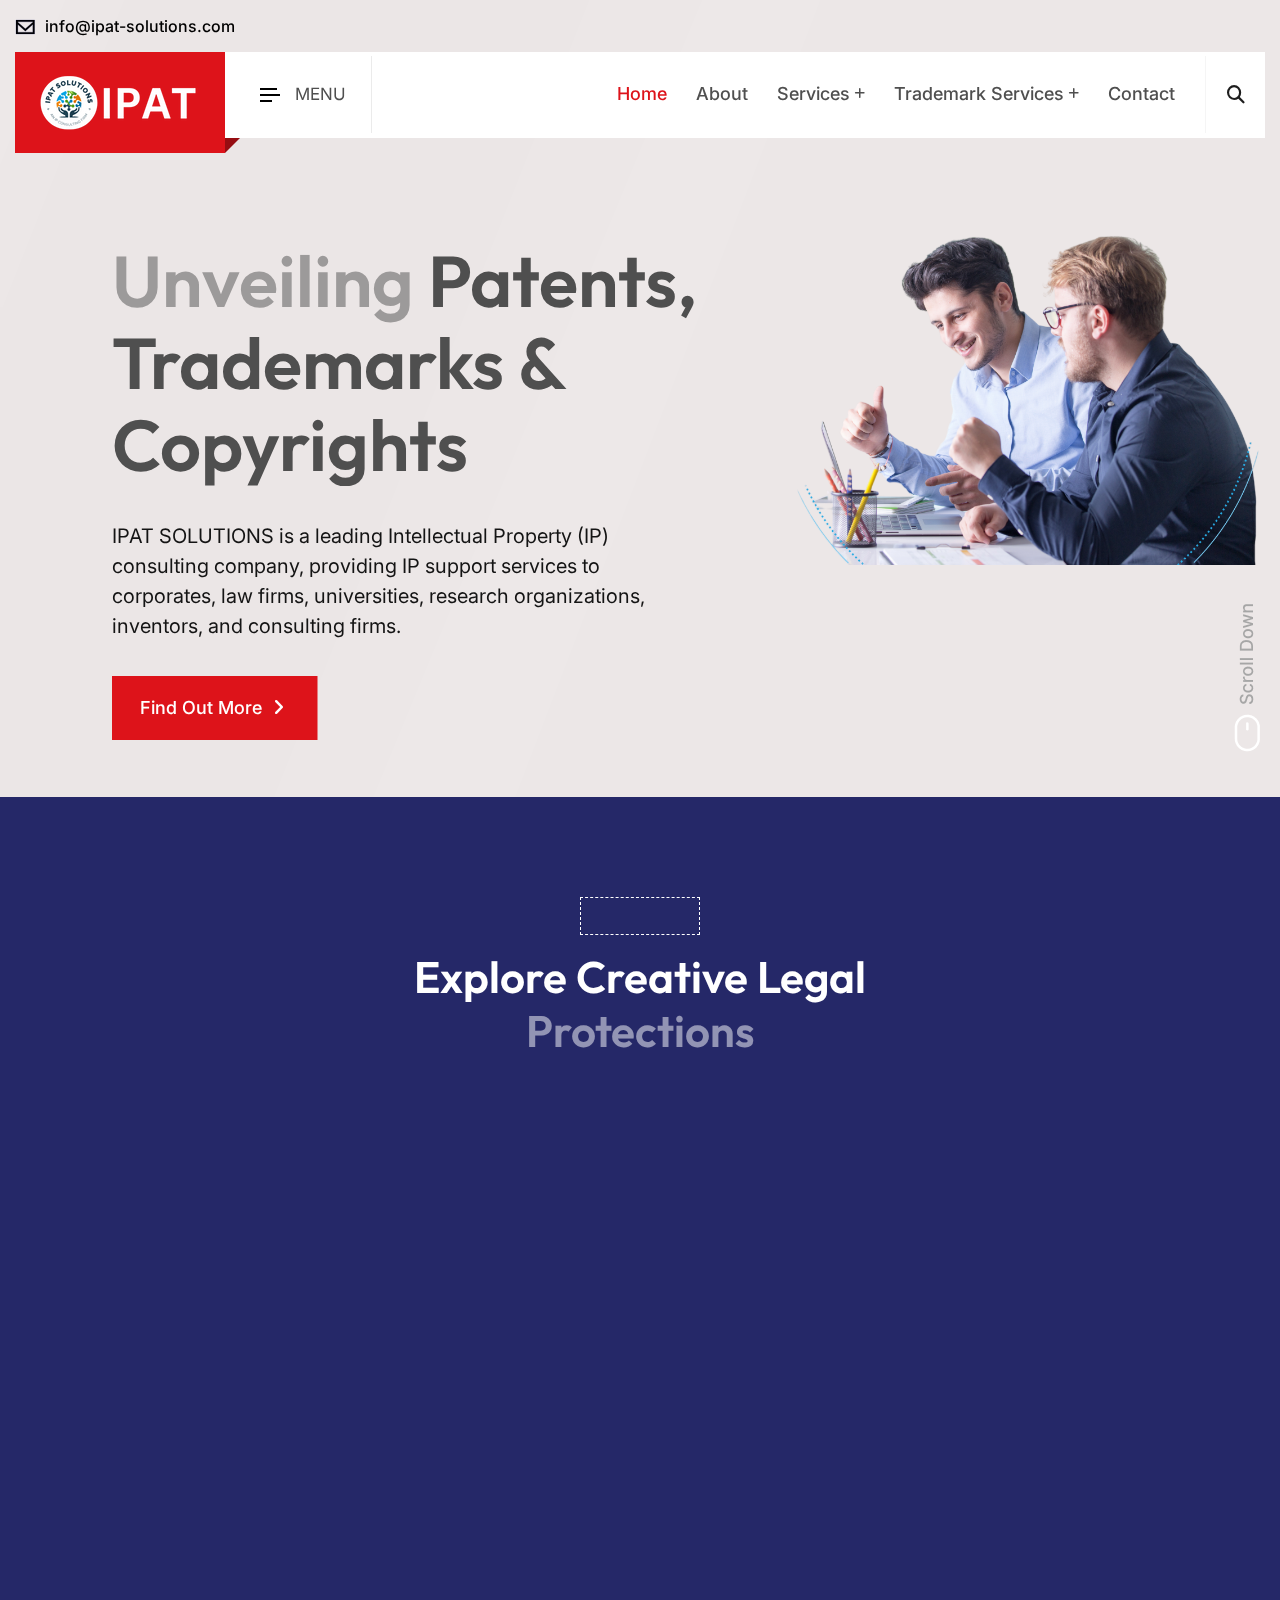
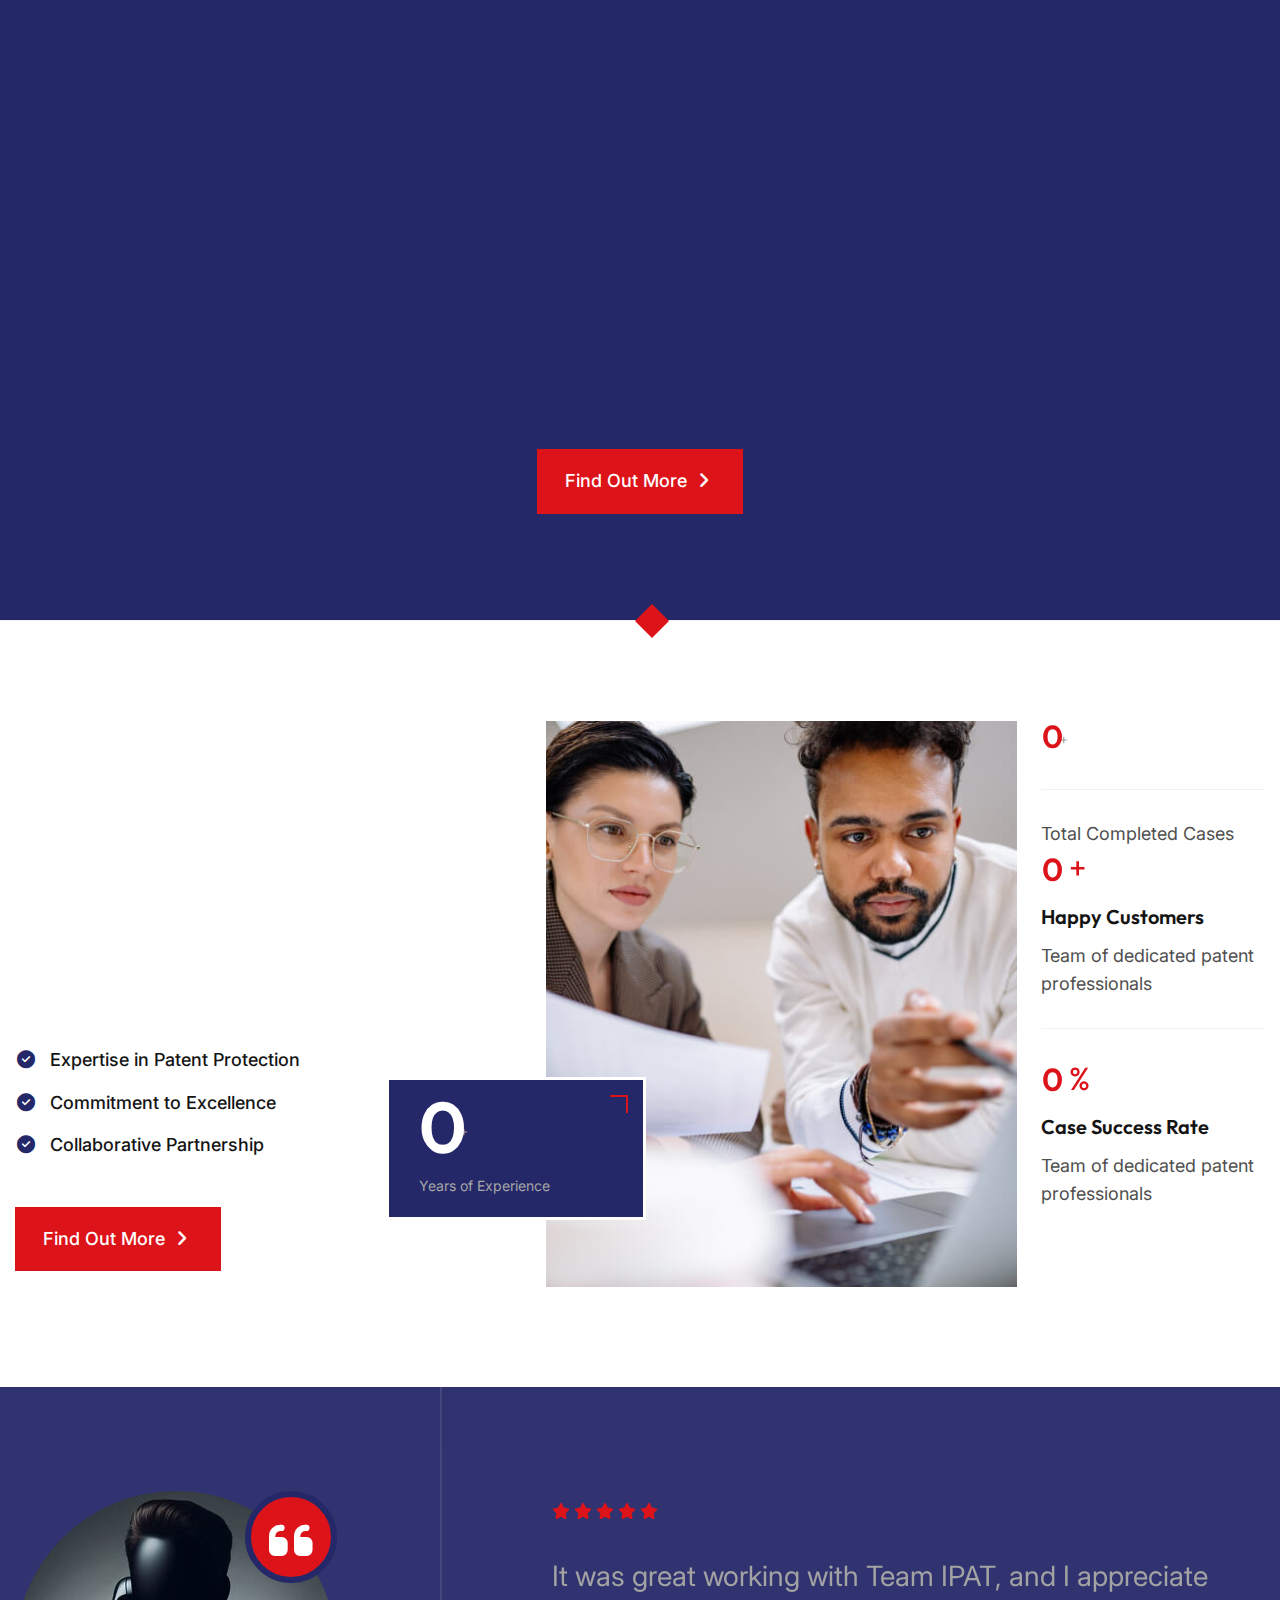
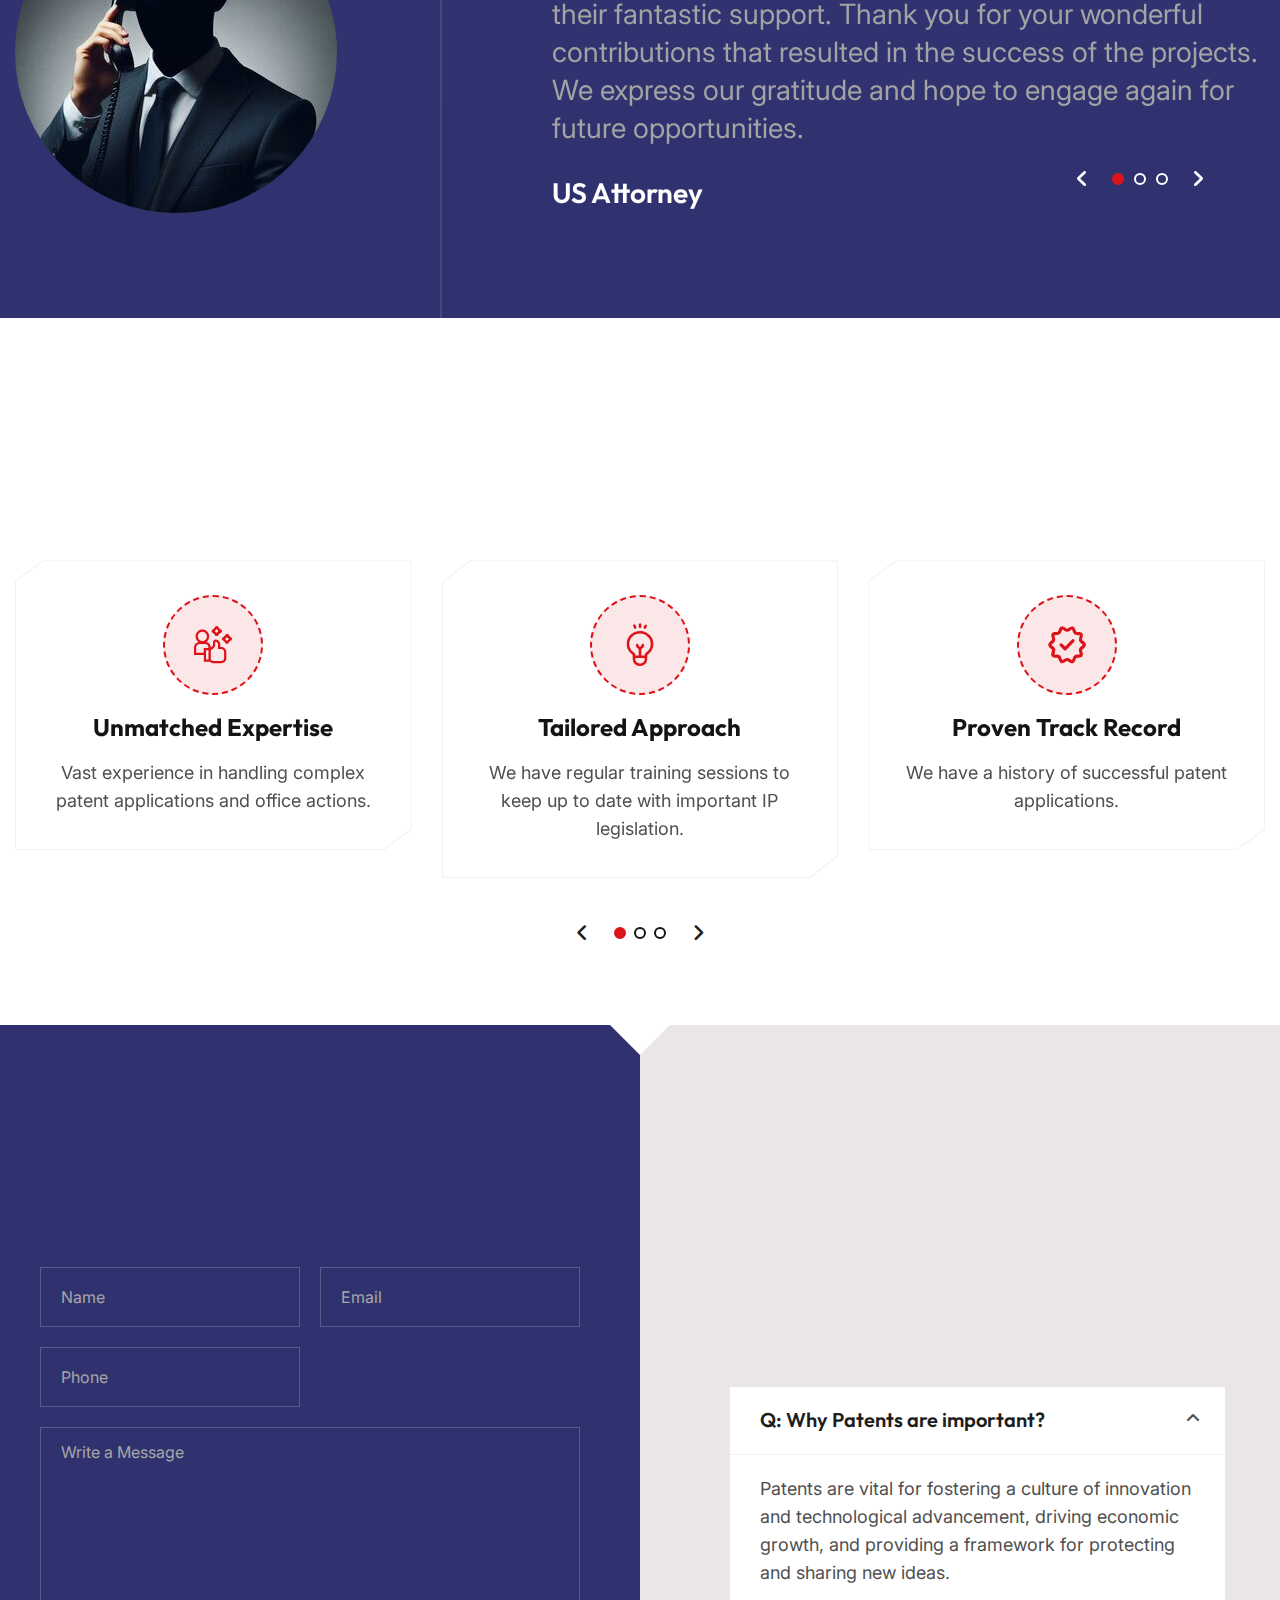
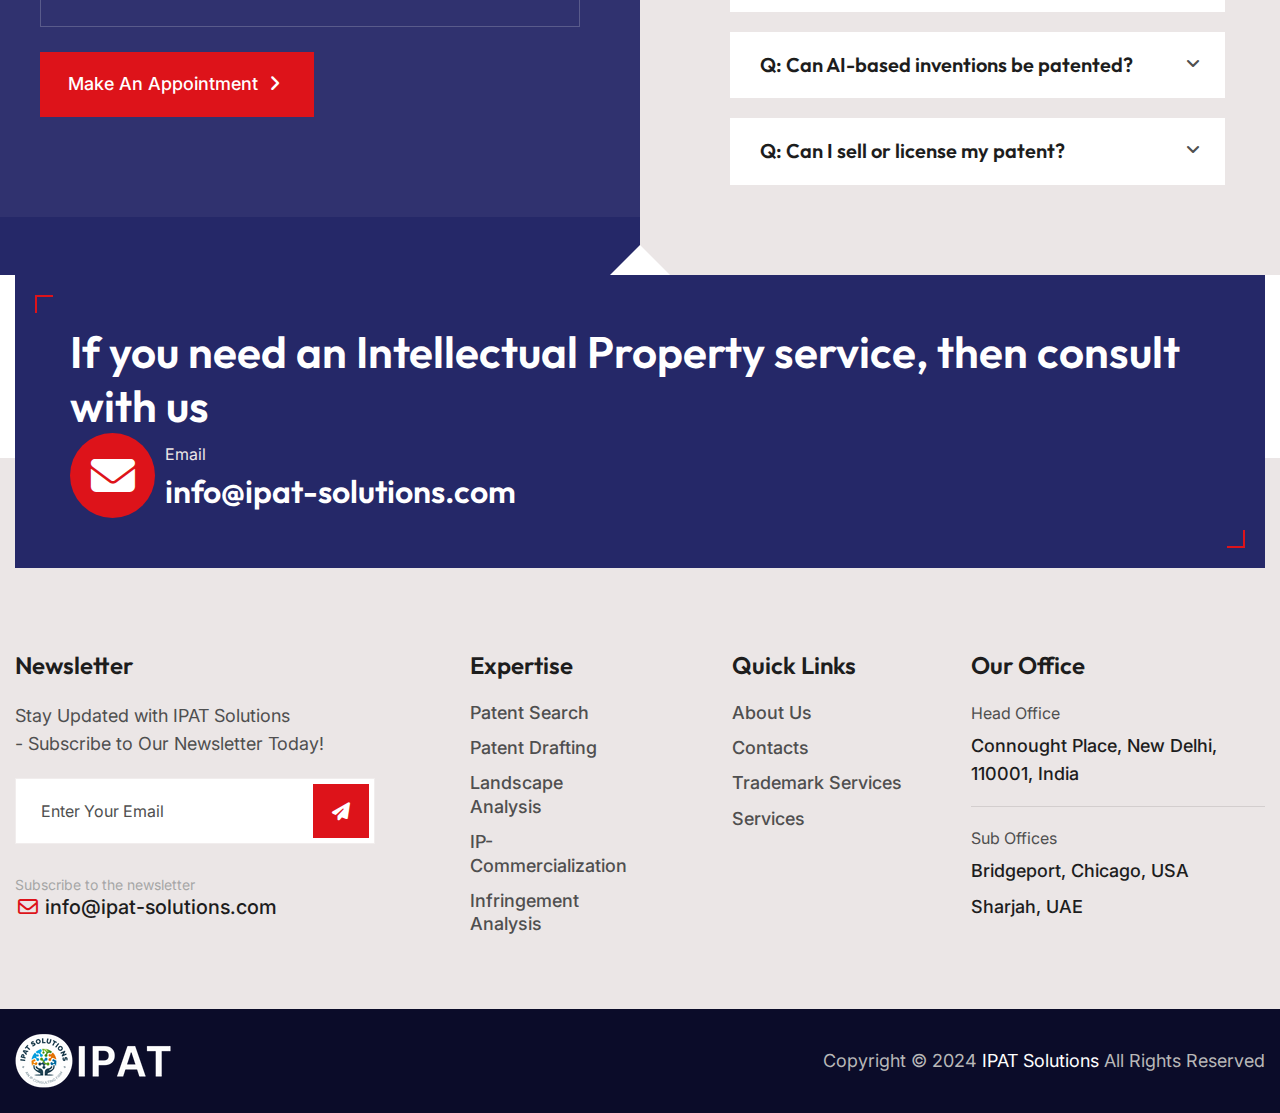
==== index.html @ 6c084aa0 "commit" ====
<!DOCTYPE html>
<html>

<head>
    <meta charset="utf-8">
    <title>IPAT SOLUTIONS</title>
    <!-- Stylesheets -->
    <link href="assets/css/bootstrap.css" rel="stylesheet">
    <link href="assets/css/style.css" rel="stylesheet">
    <link href="assets/css/meanmenu.min.css" rel="stylesheet">
    <link href="assets/css/responsive.css" rel="stylesheet">

    <link href="https://fonts.googleapis.com/css2?family=Inter:wght@300;400;500;600;700;800;900&display=swap" rel="stylesheet">
    <link href="https://fonts.googleapis.com/css2?family=Outfit:wght@300;400;500;600;700;800;900&display=swap" rel="stylesheet">

    <link rel="shortcut icon" href="assets/images/favicon.png" type="image/x-icon">
    <link rel="icon" href="assets/images/favicon.png" type="image/x-icon">

    <!-- Responsive -->
    <meta http-equiv="X-UA-Compatible" content="IE=edge">
    <meta name="viewport" content="width=device-width, initial-scale=1.0, maximum-scale=1.0, user-scalable=0">

    <!--[if lt IE 9]><script src="https://cdnjs.cloudflare.com/ajax/libs/html5shiv/3.7.3/html5shiv.js"></script><![endif]-->
    <!--[if lt IE 9]><script src="js/respond.js"></script><![endif]-->
    <style>
       
        .custom-list {
            list-style-type: none;
            counter-reset: custom-counter;
        }

        .custom-list li {
            position: relative;
            padding-left: 25px;
            margin-bottom: 10px;
        }

        .custom-list li:before {
            content: "\2022"; /* Unicode for bullet point */
            position: absolute;
            left: 0;
            top: 0;
            color: white; /* You can change the color to suit your design */
            font-size: 25px; /* Adjust size as needed */
            line-height: 1;
        }
    
       
       @media (min-width: 992px) {
                .header {
                    width: 100%; max-width: 100%; padding: 0; margin: 50px !important;
                }
            }
    </style>

</head>

<body>

    <div class="page-wrapper">

        <!-- Preloader -->
        <div class="preloader"></div>
        <!-- End Preloader -->

        <!-- Main Header -->
        <header class="main-header">

            <!-- Header Top -->
            <div class="header-top">
                <div class="auto-container">
                    <div class="inner-container">
                        <div class="d-flex justify-content-between align-items-center flex-wrap">
                            <div class="left-box d-flex align-items-center flex-wrap">
                                <!-- Info List -->
                                <ul class="header-top_list">
                                    <li><span class="icon"><img src="assets/images/icons/envelope.svg" alt="" /><a href="mailto:info@ipat-solutions.com" style="color: black;"></span>info@ipat-solutions.com</a></li>
                                     </ul>
                            </div>
                            
                        </div>
                    </div>
                </div>
            </div>

            <!-- Header Upper -->
            <div class="header-upper">
                <div class="auto-container">
                    <div class="inner-container">
                        <div class="d-flex justify-content-between align-items-center flex-wrap">

                            <div class="logo-box d-flex align-items-center flex-wrap">
                                <div class="logo"><a href="index.html"><img src="assets/images/IPAT.png" alt="" title=""></a></div>
                                <!-- Nav Toggle -->
                                <div id="open_offcanvas" class="d-flex align-items-center">
                                    <!-- <div class="bars-outer"><img src="assets/images/icons/menu.png" alt="" /></div> -->
                                    <span class="hamburger">
									<span class="top-bun"></span>
                                    <span class="meat"></span>
                                    <span class="bottom-bun"></span>
                                    </span>
                                    <i>Menu</i>
                                </div>
                            </div>

                            <div class="nav-outer d-flex flex-wrap">
                                <!-- Main Menu -->
                                <nav class="main-menu navbar-expand-md">
                                    <div class="navbar-header">
                                        <!-- Toggle Button -->
                                        <button class="navbar-toggler" type="button" data-toggle="collapse" data-target="#navbarSupportedContent" aria-controls="navbarSupportedContent" aria-expanded="false" aria-label="Toggle navigation">
										<span class="icon-bar"></span>
										<span class="icon-bar"></span>
										<span class="icon-bar"></span>
									</button>
                                    </div>

                                    <div class="navbar-collapse collapse clearfix" id="navbarSupportedContent">
                                        <ul class="navigation clearfix">
                                            <li><a href="index.html">Home</a>
                                                
                                            </li>
                                            <li><a href="about.html">About</a>
                                                
                                            </li>
                                            
                                            <li class="dropdown"><a href="service-detail.html">services</a>
                                                <ul>
                                                    <li><a href="service-detail.html#patent_search">Patent Search</a></li>
                                                    <li><a href="service-detail.html#patent_drafting">Patent Drafting</a></li>
                                                    <li><a href="service-detail.html#landscape_analysis">Landscape Analysis</a></li>
                                                    <li><a href="service-detail.html#ip_commercialization">IP Commercialization</a></li>
                                                    <li><a href="service-detail.html#infringement_analysis">Infringement Analysis</a></li>
                                                </ul>
                                            </li>

                                            <li class="dropdown"><a href="#">Trademark Services</a>
                                                <ul>
                                                    <li><a href="#">Trademark Filing & Prosecution</a></li>
                                                    <li><a href="#">Trademark Search</a></li>
                                                    <li><a href="#">Trademark Infringement, Enforcement & Litigation</a></li>
                                                    <li><a href="#">Trademark Watch</a></li>
                                                </ul>
                                            </li>

                                            
                                            <li><a href="contact.html">Contact</a></li>
                                        </ul>
                                    </div>
                                </nav>

                                <!-- Main Menu End-->
                                <div class="outer-box d-flex align-items-center flex-wrap">
                                    <!-- Search Btn -->
                                    <div class="search-box-btn search-box-outer"><span class="icon fa fa-search"></span></div>
                                    <!-- Mobile Navigation Toggler -->
                                    <div class="mobile-nav-toggler"><span class="icon flaticon-menu"></span></div>
                                </div>

                            </div>

                        </div>
                    </div>
                </div>
            </div>
            <!--End Header Upper-->

            <!-- Mobile Menu  -->
            <div class="mobile-menu">
                <div class="menu-backdrop"></div>
                <div class="close-btn"><span class="icon flaticon-close-1"></span></div>

                <nav class="menu-box">
                    <div class="nav-logo"><a href="index.html"><img src="assets/images/logo-2.png" alt="" title=""></a></div>
                    <div class="menu-outer">
                        <!--Here Menu Will Come Automatically Via Javascript / Same Menu as in Header-->
                    </div>
                </nav>
            </div>
            <!-- End Mobile Menu -->

        </header>
        <!-- End Main Header -->

        <!-- Offcanvas Area Start -->
        <section class="offcanvas__area">
            <div class="close_offcanvas close-side-widget flaticon-cancel-1" id="close_offcanvas"></div>
            <div class="offcanvas__inner">
                <div class="offcanvas__left ">

                    <div class="side__navbar-wrapper mean-container">
                        <nav class="side__navbar">
                            <ul>
                                <li><a href="index.html">Home</a>
                                    
                                </li>
                                
                                        <li>
                                            <a class="" href="about.html">About</a>
                                        </li>
                                        <li><a href="service-detail.html">services</a>
                                            <ul>
                                                <li><a href="service-detail.html#patent_search">Patent Search</a></li>
                                                <li><a href="service-detail.html#patent_drafting">Patent Drafting</a></li>
                                                <li><a href="service-detail.html#landscape_analysis">Landscape Analysis</a></li>
                                                <li><a href="service-detail.html#ip_commercialization">IP Commercialization</a></li>
                                                <li><a href="service-detail.html#infringement_analysis">Infringement Analysis</a></li>
                                            </ul>
                                        </li>
                                        <li><a href="#">Trademark Services</a>
                                            <ul>
                                                <li><a href="#">Trademark Filing & Prosecution</a></li>
                                                <li><a href="#">Trademark Search</a></li>
                                                <li><a href="#">Trademark Infringement, Enforcement & Litigation</a></li>
                                                <li><a href="#">Trademark Watch</a></li>
                                            </ul>
                                        </li>
                                        <li><a href="contact.html"> Contact</a></li>
                                    </ul>
                                    
                                </li>
                                
                                
                            </ul>
                        </nav>
                    </div>
                </div>
                <div class="offcanvas__right">
                    <div class="offcanvas__logo">
                        <a href="index.html"><img src="assets/images/logo-2.png" alt=""></a>
                    </div>
                    <div class="offcanvas__contact">
                        <ul class="info-list">
                            <li>
                                <span class="icon fa fa-location-arrow"></span>
                                <span class="title">Location</span>
                                <a>Connought Place, <br> New Delhi, India</a>
                            </li>
                            
                            <li>
                                <span class="icon fa fa-envelope"></span>
                                <span class="title">Email Us</span>
                                <a href="mailto:contact@ipatsolutions.com">info@ipat-solutions.com</a>
                                
                            </li>
                        </ul>
                    </div>
                </div>
            </div>
        </section>
        <!-- Offcanvas Area End -->

        <!-- Slider One -->
        <section class="slider-one">
            <div class="slider-one_pattern" style="background-image:url(assets/images/main-slider/pattern-1.png)"></div>
            <div class="slider-one_pattern-two" style="background-image:url(assets/images/main-slider/pattern-2.png)"></div>
            <div class="main-slider swiper-container">
                <div class="swiper-wrapper">

                    <!-- Slide -->
                    <div class="swiper-slide">
                        <div class="auto-container header" >
                            <div class="row clearfix header">
                    
                                <!-- Content Column -->
                                <div class="slider-one_content col-lg-6 col-md-12 col-sm-12" >
                                    <!-- Your slider content here -->
                                    <div class="slider-one_content-inner" style="padding-top: 50px; ">
                                        <h1 class="slider-one_heading"><span>Unveiling</span> Patents, Trademarks & Copyrights</h1>
                                        <div class="slider-one_text">IPAT SOLUTIONS is a leading Intellectual Property (IP) consulting company, providing IP support services to corporates, law firms, universities, research organizations, inventors, and consulting firms.
                                        </div>
                                        <div class="slider-one_button">
                                            <a href="about.html" class="theme-btn btn-style-one">
											<span class="btn-wrap">
												<span class="text-one">Find Out More <i class="fa-solid fa-angle-right fa-fw"></i></span>
												<span class="text-two">Find Out More <i class="fa-solid fa-angle-right fa-fw"></i></span>
											</span>
										</a>
                                        </div>
                                    </div>
                                </div>

                                <!-- Image Column -->
                                <div class="slider-one_image-column col-lg-4 col-md-12 col-sm-12">
                                    <!-- <a href="#" class="lightbox-video slider-one_play"><span class="fa fa-play"><i class="ripple"></i></span></a> -->
                                    <div class="slider-one_image-inner">
                                        <div class="slider-one_image">
                                            <img src="assets/images/header4.webp" alt="" />
                                        </div>
                                    </div>
                                </div>

                            </div>
                        </div>
                    </div>
                    

                    <!-- Slide -->
                    <div class="swiper-slide">
                        <div class="auto-container">
                            <div class="row clearfix">

                                <!-- Content Column -->
                                <div class="slider-one_content col-lg-6 col-md-12 col-sm-12">
                                    <div class="slider-one_content-inner">
                                        <h1 class="slider-one_heading"><span>Unveiling</span> Patents, Trademarks & Copyrights</h1>
                                        <div class="slider-one_text">We draw on deep industry and domain expertise to meet IP needs of clients across multiple industries.</div>
                                        <div class="slider-one_button">
                                            <a href="about.html" class="theme-btn btn-style-one">
											<span class="btn-wrap">
												<span class="text-one">Find Out More <i class="fa-solid fa-angle-right fa-fw"></i></span>
												<span class="text-two">Find Out More <i class="fa-solid fa-angle-right fa-fw"></i></span>
											</span>
										</a>
                                        </div>
                                    </div>
                                </div>

                                <!-- Image Column -->
                                <div class="slider-one_image-column col-lg-6 col-md-12 col-sm-12">
                                    <!-- <a href="#" class="lightbox-video slider-one_play"><span class="fa fa-play"><i class="ripple"></i></span></a> -->
                                    <div class="slider-one_image-inner">
                                        <div class="slider-one_image">
                                            <img src="assets/images/intellectual-property.webp" alt="" />
                                        </div>
                                    </div>
                                </div>

                            </div>
                        </div>
                    </div>

                    <!-- Slide -->
                    <div class="swiper-slide">
                        <div class="auto-container">
                            <div class="row clearfix">

                                <!-- Content Column -->
                                <div class="slider-one_content col-lg-6 col-md-12 col-sm-12">
                                    <div class="slider-one_content-inner">
                                        <h1 class="slider-one_heading"><span>Unveiling</span> Patents, Trademarks & Copyrights</h1>
                                        <div class="slider-one_text">Our vision is to provide the full spectrum of high-quality patent solutions, across all technology domains to the client.</div>
                                        <div class="slider-one_button">
                                            <a href="about.html" class="theme-btn btn-style-one">
											<span class="btn-wrap">
												<span class="text-one">Find Out More <i class="fa-solid fa-angle-right fa-fw"></i></span>
												<span class="text-two">Find Out More <i class="fa-solid fa-angle-right fa-fw"></i></span>
											</span>
										</a>
                                        </div>
                                    </div>
                                </div>

                                <!-- Image Column -->
                                <div class="slider-one_image-column col-lg-6 col-md-12 col-sm-12">
                                    <!-- <a href="#" class="lightbox-video slider-one_play"><span class="fa fa-play"><i class="ripple"></i></span></a> -->
                                    <div class="slider-one_image-inner">
                                        <div class="slider-one_image">
                                            <img src="assets/images/header5.webp" alt="" />
                                        </div>
                                    </div>
                                </div>

                            </div>
                        </div>
                    </div>

                </div>
                <!-- Slider One Arrows -->
                <div class="slider-one-arrow">
                    <!-- If we need navigation buttons -->
                    <div class="main-slider-prev fas fa-arrow-left fa-fw"></div>
                    <div class="main-slider-next fas fa-arrow-right fa-fw"></div>
                </div>
                
                <!-- Scroll Down -->
                <div class="slider-one_scroll-down scroll-to-target" data-target=".services-one">
                    <img src="assets/images/main-slider/scroll-down.png" alt="" />
                </div>
            </div>
        </section>
        <!-- End Main Slider Section -->

    <!-- Services Two -->
    <section class="services-two">
        <div class="auto-container">
            <div class="sec-title light centered">
                <div class="sec-title_title title-anim">Services</div>
                <h2 class="sec-title_heading">Explore Creative Legal <br> <span>Protections</span></h2>
            </div>
            <div class="row clearfix">

                <!-- Service Block Two -->
                <div class="service-block_two col-lg-4 col-md-6 col-sm-12">
                    <div class="service-block_two-inner wow fadeInLeft" data-wow-delay="0ms" data-wow-duration="1500ms">
                        <div class="service-block_two-image" style="background-image:url(assets/images/background/service-1.webp)"></div>
                        <div class="upper-box">
                            <div class="d-flex justify-content-between flex-wrap">
                                <div class="service-block_two-number">01</div>
                                <div class="service-block_two-icon icon-Frame"></div>
                            </div>
                            <h4 class="service-block_two-heading"><a href="service-detail.html#patent_search">Patent Search</a></h4>
                            <div class="service-block_two-text">
                                <ol class="custom-list">
                                    <li>We collect patent data using various subscription and free-to-access databases.</li>
                                    <li>We use keyword searching, classification searching, name searching, and citation analysis to gather relevant patents and applications.</li>
                                </ol>
                            </div>
                        </div>
                        <div class="lower-box">
                            <div class="d-flex justify-content-between align-items-center flex-wrap">
                                <a class="service-block_two-arrow icon-Frame" href="service-detail.html#patent_search"></a>
                                <a class="service-block_two-more" href="service-detail.html#patent_search">Know More</a>
                            </div>
                        </div>
                    </div>
                </div>

                <!-- Service Block Two -->
                <div class="service-block_two col-lg-4 col-md-6 col-sm-12">
                    <div class="service-block_two-inner wow fadeInUp" data-wow-delay="0ms" data-wow-duration="1500ms">
                        <div class="service-block_two-image" style="background-image:url(assets/images/background/service-2.webp)"></div>
                        <div class="upper-box">
                            <div class="d-flex justify-content-between flex-wrap">
                                <div class="service-block_two-number">02</div>
                                <div class="service-block_two-icon icon-controlxpert_svgrepocom-3"></div>
                            </div>
                            <h4 class="service-block_two-heading"><a href="service-detail.html#landscape_analysis">Landscape Analytics</a></h4>
                            <div class="service-block_two-text"><li> <ol class="custom-list"><li> Scientific analysis of a technology domain to derive actionable insights.</li>
                             <li> Involves examining patent data to identify trends, opportunities, potential risks, and the competitive landscape.</li>
                            </div>
                        </div>
                        <div class="lower-box">
                            <div class="d-flex justify-content-between align-items-center flex-wrap">
                                <a class="service-block_two-arrow icon-controlxpert_svgrepocom-3" href="service-detail.html#landscape_analysis"></a>
                                <a class="service-block_two-more" href="service-detail.html#landscape_analysis">Know More</a>
                            </div>
                        </div>
                    </div>
                </div>

                <!-- Service Block Two -->
                <div class="service-block_two col-lg-4 col-md-6 col-sm-12">
                    <div class="service-block_two-inner wow fadeInRight" data-wow-delay="0ms" data-wow-duration="1500ms">
                        <div class="service-block_two-image" style="background-image:url(assets/images/background/service-3.webp)"></div>
                        <div class="upper-box">
                            <div class="d-flex justify-content-between flex-wrap">
                                <div class="service-block_two-number">03</div>
                                <div class="service-block_two-icon icon-controlxpert_svgrepocom-4"></div>
                            </div>
                            <h4 class="service-block_two-heading"><a href="service-detail.html#patent_drafting">Patent Drafting & Illustrations:</a></h4>
                            <div class="service-block_two-text"><ol class="custom-list"> <li>We draft patent applications based on the IP rules of jurisdictions such as the USPTO and EPO.</li>
                               <li>Patent drafters create robust applications that stand up to scrutiny and protect the inventor's rights.</li></ol></div>
                        </div>
                        <div class="lower-box">
                            <div class="d-flex justify-content-between align-items-center flex-wrap">
                                <a class="service-block_two-arrow icon-controlxpert_svgrepocom-4" href="#"></a>
                                <a class="service-block_two-more" href="service-detail.html#patent_drafting">Find Out More</a>
                            </div>
                        </div>
                    </div>
                </div>

                <!-- Service Block Two -->
                <div class="service-block_two col-lg-4 col-md-6 col-sm-12">
                    <div class="service-block_two-inner wow fadeInLeft" data-wow-delay="0ms" data-wow-duration="1500ms">
                        <div class="service-block_two-image" style="background-image:url(assets/images/background/service-4.webp)"></div>
                        <div class="upper-box">
                            <div class="d-flex justify-content-between flex-wrap">
                                <div class="service-block_two-number">04</div>
                                <div class="service-block_two-icon icon-Frameee"></div>
                            </div>
                            <h4 class="service-block_two-heading"><a href="service-detail.html#ip_commercialization">IP-Commercialization</a></h4>
                            <div class="service-block_two-text">We provide all possible insights to the client based on the patent portfolios.</div>
                        </div>
                        <div class="lower-box">
                            <div class="d-flex justify-content-between align-items-center flex-wrap">
                                <a class="service-block_two-arrow icon-Frameee" href="service-detail.html#ip_commercialization"></a>
                                <a class="service-block_two-more" href="service-detail.html#ip_commercialization">Know More</a>
                            </div>
                        </div>
                    </div>
                </div>

                <!-- Service Block Two -->
                <div class="service-block_two col-lg-4 col-md-6 col-sm-12">
                    <div class="service-block_two-inner wow fadeInUp" data-wow-delay="0ms" data-wow-duration="1500ms">
                        <div class="service-block_two-image" style="background-image:url(assets/images/background/service-5.webp)"></div>
                        <div class="upper-box">
                            <div class="d-flex justify-content-between flex-wrap">
                                <div class="service-block_two-number">05</div>
                                <div class="service-block_two-icon icon-controlxpert_svgrepocom-6"></div>
                            </div>
                            <h4 class="service-block_two-heading"><a href="service-detail.html#infringement_analysis">Infringement Analysis:</a></h4>
                            <div class="service-block_two-text"> Detailed analysis of existing products to identify probable infringement and scope of overlap with the patent.
                            </div>
                        </div>
                        <div class="lower-box">
                            <div class="d-flex justify-content-between align-items-center flex-wrap">
                                <a class="service-block_two-arrow icon-controlxpert_svgrepocom-6" href="service-detail.html#infringement_analysis"></a>
                                <a class="service-block_two-more" href="service-detail.html#infringement_analysis">Know More</a>
                            </div>
                        </div>
                    </div>
                </div>

                <!-- Service Block Two -->
                <div class="service-block_two col-lg-4 col-md-6 col-sm-12">
                    <div class="service-block_two-inner wow fadeInRight" data-wow-delay="0ms" data-wow-duration="1500ms">
                        <div class="service-block_two-image" style="background-image:url(assets/images/background/service-6.webp)"></div>
                        <div class="upper-box">
                            <div class="d-flex justify-content-between flex-wrap">
                                <div class="service-block_two-number">06</div>
                                <div class="service-block_two-icon icon-controlxpert_svgrepocom-7"></div>
                            </div>
                            <h4 class="service-block_two-heading"><a href="#">Market Research</a></h4>
                            <div class="service-block_two-text"> We help our clients in identifying major competitors in the market and seize upon new market opportunities.
                            </div>
                        </div>
                        <div class="lower-box">
                            <div class="d-flex justify-content-between align-items-center flex-wrap">
                                <a class="service-block_two-arrow icon-controlxpert_svgrepocom-7" href="#"></a>
                                <a class="service-block_two-more" href="service-detail.html">Know More</a>
                            </div>
                        </div>
                    </div>
                </div>

            </div>

            <div class="service-one_button text-center">
                <a href="service-detail.html" class="theme-btn btn-style-one">
                <span class="btn-wrap">
                    <span class="text-one">Find Out More <i class="fa-solid fa-angle-right fa-fw"></i></span>
                    <span class="text-two">Find Out More <i class="fa-solid fa-angle-right fa-fw"></i></span>
                </span>
            </a>
            </div>

        </div>
    </section>
    <!-- End Services Two -->
        

        <!-- About One -->
        <section class="about-one">
            <div class="auto-container">
                <div class="row clearfix">

                    <!-- Title Column -->
                    <div class="about-one_title-column col-lg-5 col-md-12 col-sm-12">
                        <div class="about-one_title-outer">
                            <div class="sec-title title-anim">
                                <div class="sec-title_title">about us</div>
                                <h2 class="sec-title_heading">Our Story in Intellectual Property</h2>
                                <div class="sec-title_text">We are a team of the dedicated patent professionals, united by our commitment to our excellence patent services. With years of collective experience acros diverse industries team of this dedicated patent professionals,
                                    united by our </div>
                            </div>
                            <ul class="about-one_list">
                                <li><i class="fa-solid fa-circle-check fa-fw"></i>Expertise in Patent Protection</li>
                                <li><i class="fa-solid fa-circle-check fa-fw"></i>Commitment to Excellence</li>
                                <li><i class="fa-solid fa-circle-check fa-fw"></i>Collaborative Partnership</li>
                            </ul>
                            <div class="about-one_button">
                                <a href="about.html" class="theme-btn btn-style-one">
								<span class="btn-wrap">
									<span class="text-one">Find Out More <i class="fa-solid fa-angle-right fa-fw"></i></span>
									<span class="text-two">Find Out More <i class="fa-solid fa-angle-right fa-fw"></i></span>
								</span>
							</a>
                            </div>
                        </div>
                    </div>

                    <!-- Content Column -->
                    <div class="about-one_content-column col-lg-7 col-md-12 col-sm-12">
                        <div class="about-one_content-outer">
                            <div class="about-one_experiance" data-parallax='{"y" : 40}'>
                                <div class="counter-block_two-number"><span class="odometer" data-count="10">0</span>+</div>
                                <div class="counter-block_two-text">Years of Experience</div>
                            </div>
                            <div class="row clearfix">
                                <!-- Column -->
                                <div class="column col-lg-8 col-md-8 col-sm-8">
                                    <div class="about-one_image skewElem">
                                        <img src="assets/images/resource/about-1.jpg" alt="" />
                                    </div>
                                </div>
                                <!-- Column -->
                                <div class="column col-lg-4 col-md-4 col-sm-4">
                                    <!-- About One Counter Count -->
                                    <div class="about-one_counter-count">
                                        <span class="odometer" data-count="980">0</span>+</div>
                                    <div class="about-one_counter-text">Total Completed Cases</div>
                                    <!-- About One Counter Count -->
                                    <div class="about-one_counter-count">
                                        <span class="odometer" data-count="820"></span><i>+</i>
                                        <h5 class="about-one_counter-heading">Happy Customers</h5>
                                        <div class="about-one_counter-text">Team of dedicated patent professionals</div>
                                    </div>
                                    <!-- About One Counter Count -->
                                    <div class="about-one_counter-count">
                                        <span class="odometer" data-count="99"></span><i>%</i>
                                        <h5 class="about-one_counter-heading">Case Success Rate</h5>
                                        <div class="about-one_counter-text">Team of dedicated patent professionals</div>
                                    </div>
                                </div>
                            </div>
                        </div>
                    </div>

                </div>
            </div>
        </section>
        <!-- End About One -->

        

        <!-- Testimonial One -->
        <section class="testimonial-one">
            <div class="auto-container">
                <div class="testimonial-one_carousel swiper-container">
                    <div class="swiper-wrapper">

                        <!-- Slide -->
                        <div class="swiper-slide">
                            <!-- Testimonial Block One -->
                            <div class="testimonial-block_one">
                                <div class="testimonial-block_one-inner">
                                    <div class="row clearfix">

                                        <!-- Image Column -->
                                        <div class="testimonial-block_one-image-column col-lg-4 col-md-4 col-sm-12">
                                            <div class="testimonial-block_one-image-outer">
                                                <div class="testimonial-block_one-image">
                                                    <div class="testimonial-block_one-quote fa-solid fa-quote-left fa-fw"></div>
                                                    <img src="assets/images/resource/testimonial-1.jpg" alt="" />
                                                </div>
                                            </div>
                                        </div>

                                        <!-- Content Column -->
                                        <div class="testimonial-block_one-content-column col-lg-8 col-md-8 col-sm-12">
                                            <div class="testimonial-block_one-content-outer">
                                                <div class="testimonial-block_one-rating">
                                                    <span class="fa fa-star"></span>
                                                    <span class="fa fa-star"></span>
                                                    <span class="fa fa-star"></span>
                                                    <span class="fa fa-star"></span>
                                                    <span class="fa fa-star"></span>
                                                </div>
                                                <div class="testimonial-block_one-text">It was great working with Team IPAT, and I appreciate their fantastic support. Thank you for your wonderful contributions that resulted in the success of the projects. We express our gratitude and hope to engage again for future opportunities.</div>
                                                <div class="testimonial-block_one-author">
                                                    US Attorney 
                                                </div>
                                            </div>
                                        </div>

                                    </div>
                                </div>
                            </div>
                        </div>

                        <!-- Slide -->
                        <div class="swiper-slide">
                            <!-- Testimonial Block One -->
                            <div class="testimonial-block_one">
                                <div class="testimonial-block_one-inner">
                                    <div class="row clearfix">

                                        <!-- Image Column -->
                                        <div class="testimonial-block_one-image-column col-lg-4 col-md-4 col-sm-12">
                                            <div class="testimonial-block_one-image-outer">
                                                <div class="testimonial-block_one-image">
                                                    <div class="testimonial-block_one-quote fa-solid fa-quote-left fa-fw"></div>
                                                    <img src="assets/images/resource/testimonial-1.jpg" alt="" />
                                                </div>
                                            </div>
                                        </div>

                                        <!-- Content Column -->
                                        <div class="testimonial-block_one-content-column col-lg-8 col-md-8 col-sm-12">
                                            <div class="testimonial-block_one-content-outer">
                                                <div class="testimonial-block_one-rating">
                                                    <span class="fa fa-star"></span>
                                                    <span class="fa fa-star"></span>
                                                    <span class="fa fa-star"></span>
                                                    <span class="fa fa-star"></span>
                                                    <span class="fa fa-star"></span>
                                                </div>
                                                <div class="testimonial-block_one-text">Well done, you have done a very good job on the draft</div>
                                                <div class="testimonial-block_one-author">
                                                    Lead IP, European-based firm 
                                                </div>
                                            </div>
                                        </div>

                                    </div>
                                </div>
                            </div>
                        </div>

                        <!-- Slide -->
                        <div class="swiper-slide">
                            <!-- Testimonial Block One -->
                            <div class="testimonial-block_one">
                                <div class="testimonial-block_one-inner">
                                    <div class="row clearfix">

                                        <!-- Image Column -->
                                        <div class="testimonial-block_one-image-column col-lg-4 col-md-4 col-sm-12">
                                            <div class="testimonial-block_one-image-outer">
                                                <div class="testimonial-block_one-image">
                                                    <div class="testimonial-block_one-quote fa-solid fa-quote-left fa-fw"></div>
                                                    <img src="assets/images/resource/testimonial-1.jpg" alt="" />
                                                </div>
                                            </div>
                                        </div>

                                        <!-- Content Column -->
                                        <div class="testimonial-block_one-content-column col-lg-8 col-md-8 col-sm-12">
                                            <div class="testimonial-block_one-content-outer">
                                                <div class="testimonial-block_one-rating">
                                                    <span class="fa fa-star"></span>
                                                    <span class="fa fa-star"></span>
                                                    <span class="fa fa-star"></span>
                                                    <span class="fa fa-star"></span>
                                                    <span class="fa fa-star"></span>
                                                </div>
                                                <div class="testimonial-block_one-text">IPat Solutions delivered quality work in a timely manner, getting products to market as quickly as possible. The team was both organized and responsive but remained flexible in accommodating changes. Their unique approach to each project was a key strength.</div>
                                                <div class="testimonial-block_one-author">
                                                    Head, R&D 
                                                </div>
                                            </div>
                                        </div>

                                    </div>
                                </div>
                            </div>
                        </div>

                    </div>

                    <!-- Testimonial One Arrows -->
                    <div class="testimonial-one-arrow">
                        <div class="testimonial-one_carousel-pagination"></div>
                        <!-- If we need navigation buttons -->
                        <div class="testimonial-one_carousel-prev fa-solid fa-angle-left fa-fw"></div>
                        <div class="testimonial-one_carousel-next fa-solid fa-angle-right fa-fw"></div>
                    </div>

                </div>

            </div>
        </section>
        <!-- End Testimonial One -->

        <!-- Services One -->
        <section class="services-one">
            <div class="auto-container">
                <div class="sec-title title-anim centered">
                    <div class="sec-title_title">WHY CHOOSE US</div>
                    <h2 class="sec-title_heading">Reasons to Choose Us</h2>
                </div>
                <div class="services-one_carousel swiper-container">
                    <div class="swiper-wrapper">

                        <!-- Slide -->
                        <div class="swiper-slide">
                            <!-- Service Block One -->
                            <div class="service-block_one">
                                <div class="service-block_one-inner">
                                    <div class="service-block_one-hover"></div>
                                    <div class="service-block_one_pattern" style="background-image:url(assets/images/background/service-one_pattern.png)"></div>
                                    <div class="service-block_one-background"></div>
                                    <div class="service-block_one-icon icon-controlxpert_svgrepocom"></div>
                                    <h4 class="service-block_one-heading"><a href="#">Unmatched Expertise</a></h4>
                                    <div class="service-block_one-text">Vast experience in handling complex patent applications and office actions.</div>
                                </div>
                            </div>
                        </div>

                        <!-- Slide -->
                        <div class="swiper-slide">
                            <!-- Service Block One -->
                            <div class="service-block_one">
                                <div class="service-block_one-inner">
                                    <div class="service-block_one-hover"></div>
                                    <div class="service-block_one_pattern" style="background-image:url(assets/images/background/service-one_pattern.png)"></div>
                                    <div class="service-block_one-background"></div>
                                    <div class="service-block_one-icon icon-controlxpert_svgrepocom-1"></div>
                                    <h4 class="service-block_one-heading"><a href="#">Tailored Approach</a></h4>
                                    <div class="service-block_one-text">We have regular training sessions to keep up to date with important IP legislation.</div>
                                </div>
                            </div>
                        </div>

                        <!-- Slide -->
                        <div class="swiper-slide">
                            <!-- Service Block One -->
                            <div class="service-block_one">
                                <div class="service-block_one-inner">
                                    <div class="service-block_one-hover"></div>
                                    <div class="service-block_one_pattern" style="background-image:url(assets/images/background/service-one_pattern.png)"></div>
                                    <div class="service-block_one-background"></div>
                                    <div class="service-block_one-icon icon-controlxpert_svgrepocom-2"></div>
                                    <h4 class="service-block_one-heading"><a href="#">Proven Track Record</a></h4>
                                    <div class="service-block_one-text">We have a history of successful patent applications.</div>
                                </div>
                            </div>
                        </div>

                    </div>
                    <!-- Slider One Arrows -->
                    <div class="services-one-arrow">
                        <!-- If we need navigation buttons -->
                        <div class="services-one_carousel-prev fa-solid fa-angle-left fa-fw"></div>
                        <div class="services-one_carousel-next fa-solid fa-angle-right fa-fw"></div>
                    </div>
                    <div class="services-one_carousel-pagination"></div>
                </div>

            </div>
        </section>
        <!-- End Services One -->

        <!-- Fluid One -->
        <section class="fluid-one">
            <div class="fluid-one_curve"></div>
            <div class="fluid-one_curve-two"></div>
            <div class="auto-container">
                <div class="clearfix">
                    <!-- Left Column -->
                    <div class="left-column clearfix">
                        <div class="inner-column">
                            <div class="fluid-one_pattern"></div>
                            <!-- Sec Title -->
                            <div class="sec-title light title-anim">
                                <div class="sec-title_title">contact us</div>
                                <h2 class="sec-title_heading">Get a Free Quote</h2>
                            </div>

                            <div class="default-form">
                                <form method="post" action="index.html">
                                    <div class="row clearfix">
                                        <!--Form Group-->
                                        <div class="form-group col-lg-6 col-md-6 col-sm-6">
                                            <input type="text" name="name" value="" placeholder="Name" required>
                                        </div>
                                        <!--Form Group-->
                                        <div class="form-group col-lg-6 col-md-6 col-sm-6">
                                            <input type="email" name="email" value="" placeholder="Email" required>
                                        </div>
                                        <div class="form-group col-lg-6 col-md-6 col-sm-6">
                                            <input type="text" name="phone" value="" placeholder="Phone" required>
                                        </div>
                                        
                                        
                                        <div class="col-lg-12 col-md-12 col-sm-12 form-group">
                                            <textarea class="" name="message" placeholder="Write a Message"></textarea>
                                        </div>
                                        <div class="form-group col-lg-12 col-md-12 col-sm-12">
                                            <button type="button" class="theme-btn btn-style-one">
											<span class="btn-wrap">
												<span class="text-one">Make an appointment <i class="fa-solid fa-angle-right fa-fw"></i></span>
												<span class="text-two">Make an appointment <i class="fa-solid fa-angle-right fa-fw"></i></span>
											</span>
										</button>
                                        </div>

                                    </div>
                                </form>
                            </div>

                        </div>
                    </div>
                    <!-- Right Column -->
                    <div class="right-column clearfix">
                        <div class="inner-column">
                            <div class="sec-title title-anim">
                                <div class="sec-title_title">General questions</div>
                                <h2 class="sec-title_heading">Frequently Asked Question.</h2>
                                <div class="sec-title_text">Have questions about our services? Here are the answers to some of the most common inquiries we receive.</div>
                            </div>

                            <!-- Accordion Box -->
                            <ul class="accordion-box">

                                <!-- Block -->
                                <li class="accordion block active-block">
                                    <div class="acc-btn active">
                                        <div class="icon-outer"><span class="icon fa-solid fa-angle-down fa-fw"></span></div>Q: Why Patents are important?</div>
                                    <div class="acc-content current">
                                        <div class="content">
                                            <p>Patents are vital for fostering a culture of innovation and technological advancement, driving economic growth, and providing a framework for protecting and sharing new ideas.</p>
                                        </div>
                                    </div>
                                </li>

                                <!-- Block -->
                                <li class="accordion block">
                                    <div class="acc-btn">
                                        <div class="icon-outer"><span class="icon fa-solid fa-angle-down fa-fw"></span></div>Q: Can AI-based inventions be patented?</div>
                                    <div class="acc-content">
                                        <div class="content">
                                            <p>Yes, AI-based inventions can be patented. The patentability of AI inventions depends on several factors, including the nature of the invention, the jurisdiction, and the specific requirements of the patent office. AI-based inventions can certainly be patented, provided they meet the necessary legal requirements and are properly documented and filed.</p>
                                        </div>
                                    </div>
                                </li>

                                <!-- Block -->
                                <li class="accordion block">
                                    <div class="acc-btn">
                                        <div class="icon-outer"><span class="icon fa-solid fa-angle-down fa-fw"></span></div>Q: Can I sell or license my patent?</div>
                                    <div class="acc-content">
                                        <div class="content">
                                            <p>Yes, you can sell your patent rights outright or license them to others in exchange for royalties or other compensation. Licensing agreements can be exclusive or non-exclusive, depending on your preferences.
                                            </p>
                                        </div>
                                    </div>
                                </li>

                            </ul>

                        </div>
                    </div>
                </div>
            </div>
        </section>
        <!-- End Fluid One -->


        <!-- CTA One -->
        <section class="cta-one">
            <div class="auto-container">
                <div class="inner-container">
                    <div class="cta-one_border-one"></div>
                    <div class="cta-one_border-two"></div>
                    <div class="cta-one_image" style="background-image:url(assets/images/resource/cta-1.png)"></div>
                    <div class="d-flex justify-content-between align-items-center flex-wrap">
                        <h2 class="cta-one_heading">If you need an Intellectual Property service, then consult with us</h2>
                        <div class="cta-one_phone">
                            <div class="cta-one_phone-icon fa-solid fa-envelope fa-fw"></div>
                            <div>
                                Email
                                <a href="mailto:info@ipat-solutions.com"><strong>info@ipat-solutions.com</strong></a>
                            </div>
                        </div>
                    </div>
                </div>
            </div>
        </section>
        <!-- End CTA One -->

        <!-- Main Footer -->
        <footer class="main-footer margin-minus">
            <div class="auto-container">
                <div class="inner-container">
                    <!-- Widgets Section -->
                    <div class="widgets-section">
                        <div class="row clearfix">

                            <!-- Big Column -->
                            <div class="big-column col-lg-6 col-md-12 col-sm-12">
                                <div class="row clearfix">

                                    <!-- Footer Column -->
                                    <div class="footer_column col-lg-8 col-md-6 col-sm-12">
                                        <div class="footer-widget newsletter-widget">
                                            <h4 class="footer_title">Newsletter</h4>
                                            <div class="footer-text">Stay Updated with IPAT Solutions 

                                                <br> - Subscribe to Our Newsletter Today!</div>
                                            <!-- Newsletter Box -->
                                            <div class="newsletter-box">
                                                <form method="post" action="contact.html">
                                                    <div class="form-group">
                                                        <input type="email" name="search-field" value="" placeholder="Enter Your Email" required>
                                                        <button type="submit"><i class=" fa-solid fa-paper-plane fa-fw"></i></button>
                                                    </div>
                                                </form>
                                            </div>
                                            <div class="newsletter-one_text">Subscribe to the newsletter</div>
                                            <div class="main-footer_email"><i class="fa-regular fa-envelope fa-fw"></i> <a href="mailto:info@ipat-solutions.com">info@ipat-solutions.com</a>
                                            </div>
                                        </div>
                                    </div>

                                    <!-- Footer Column -->
                                    <div class="footer_column col-lg-4 col-md-6 col-sm-12">
                                        <div class="footer-widget links-widget">
                                            <h4 class="footer_title">Expertise</h4>
                                            <ul class="footer-list">
                                                <li><a href="service-detail.html#patent_search">Patent Search</a></li>
                                                <li><a href="service-detail.html#patent_drafting">Patent Drafting</a></li>
                                                <li><a href="service-detail.html#landscape_analysis">Landscape Analysis</a></li>
                                                <li><a href="service-detail.html#ip_commercialization">IP-Commercialization</a></li>
                                                <li><a href="service-detail.html#infringement_analysis">Infringement Analysis</a></li>
                                                
                                            </ul>
                                        </div>
                                    </div>

                                </div>
                            </div>

                            <!-- Big Column -->
                            <div class="big-column col-lg-6 col-md-12 col-sm-12">
                                <div class="row clearfix">

                                    <!-- Footer Column -->
                                    <div class="footer_column col-lg-6 col-md-6 col-sm-12">
                                        <div class="footer-widget links-widget padding-left">
                                            <h4 class="footer_title">quick links</h4>
                                            <ul class="footer-list">
                                                <li><a href="about.html">About us</a></li>
                                                
                                                
                                                <li><a href="contact.html">contacts</a></li>
                                                <li><a href="#">Trademark Services</a></li>
                                                <li><a href="service-detail.html">Services</a></li>
                                            </ul>
                                        </div>
                                    </div>

                                    <!-- Footer Column -->
                                    <div class="footer_column col-lg-6 col-md-6 col-sm-12">
                                        <div class="footer-widget contact-widget">
                                            <h4 class="footer_title">our office</h4>
                                            <ul class="footer-contact_list">
                                                <li>
                                                    Head Office
                                                    <a href="#">Connought Place, New Delhi, 110001, India</a>
                                                </li>
                                                <li>
                                                    Sub Offices
                                                    <a href="#">Bridgeport, Chicago, USA</a>
                                                    <a href="#">Sharjah, UAE</a>
                                                </li>
                                            </ul>
                                        </div>
                                    </div>

                                </div>
                            </div>

                        </div>
                    </div>

                </div>

            </div>
            <div class="footer-bottom">
                <div class="auto-container">
                    <div class="d-flex justify-content-between align-items-center flex-wrap">

                        <!-- Logo -->
                        <div class="logo">
                            <a href="index.html"><img src="assets/images/IPAT.png" alt="" /></a>
                        </div>

                        <!-- Copyright -->
                        <div class="main-footer_copyright">Copyright &copy; 2024 <a href="#">IPAT Solutions</a> All Rights Reserved</div>

                       
                    </div>
                </div>
            </div>
        </footer>
        <!-- End Footer Style -->

        <!-- Search Popup -->
        <div class="search-popup">
            <div class="color-layer"></div>
            <button class="close-search"><span class="flaticon-close-1"></span></button>
            <form method="post" action="blog.html">
                <div class="form-group">
                    <input type="search" name="search-field" value="" placeholder="Search Here" required="">
                    <button class="fa fa-solid fa-magnifying-glass fa-fw" type="submit"></button>
                </div>
            </form>
        </div>
        <!-- End Search Popup -->

    </div>
    <!-- End PageWrapper -->

</div>
<!-- End PageWrapper -->

<script data-cfasync="false" src="./cdn-cgi/scripts/5c5dd728/cloudflare-static/email-decode.min.js"></script>
<script src="assets/js/jquery.js"></script>
<script src="assets/js/popper.min.js"></script>
<script src="assets/js/bootstrap.min.js"></script>
<script src="assets/js/appear.js"></script>
<script src="assets/js/parallax.min.js"></script>
<script src="assets/js/tilt.jquery.min.js"></script>
<script src="assets/js/jquery.paroller.min.js"></script>
<script src="assets/js/wow.js"></script>
<script src="assets/js/swiper.min.js"></script>
<script src="assets/js/backtotop.js"></script>
<script src="assets/js/odometer.js"></script>
<script src="assets/js/parallax-scroll.js"></script>

<script src="assets/js/gsap.min.js"></script>
<script src="assets/js/SplitText.min.js"></script>
<script src="assets/js/ScrollTrigger.min.js"></script>
<script src="assets/js/ScrollToPlugin.min.js"></script>
<script src="assets/js/ScrollSmoother.min.js"></script>

<script src="assets/js/magnific-popup.min.js"></script>
<script src="assets/js/jquery.meanmenu.min.js"></script>
<script src="assets/js/nav-tool.js"></script>
<script src="assets/js/jquery-ui.js"></script>
<script src="assets/js/script.js"></script>

</body>

</html>
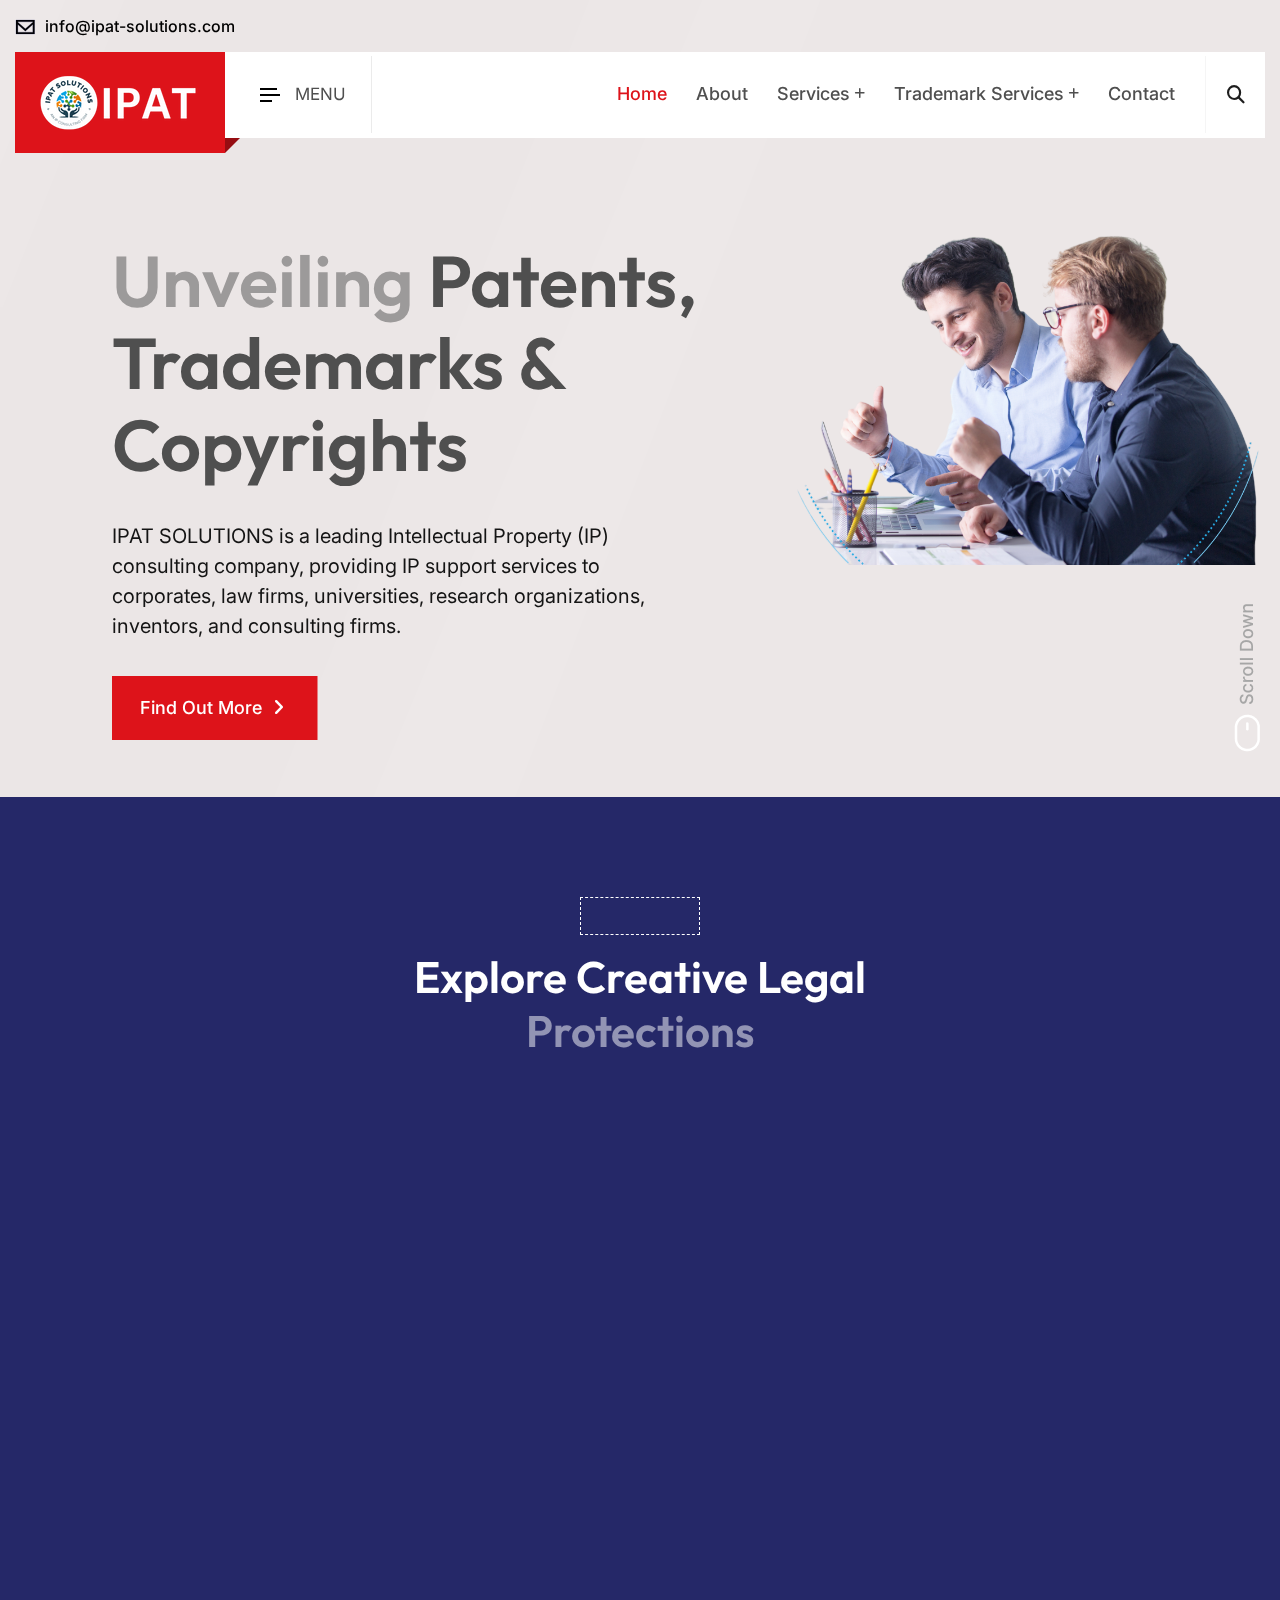
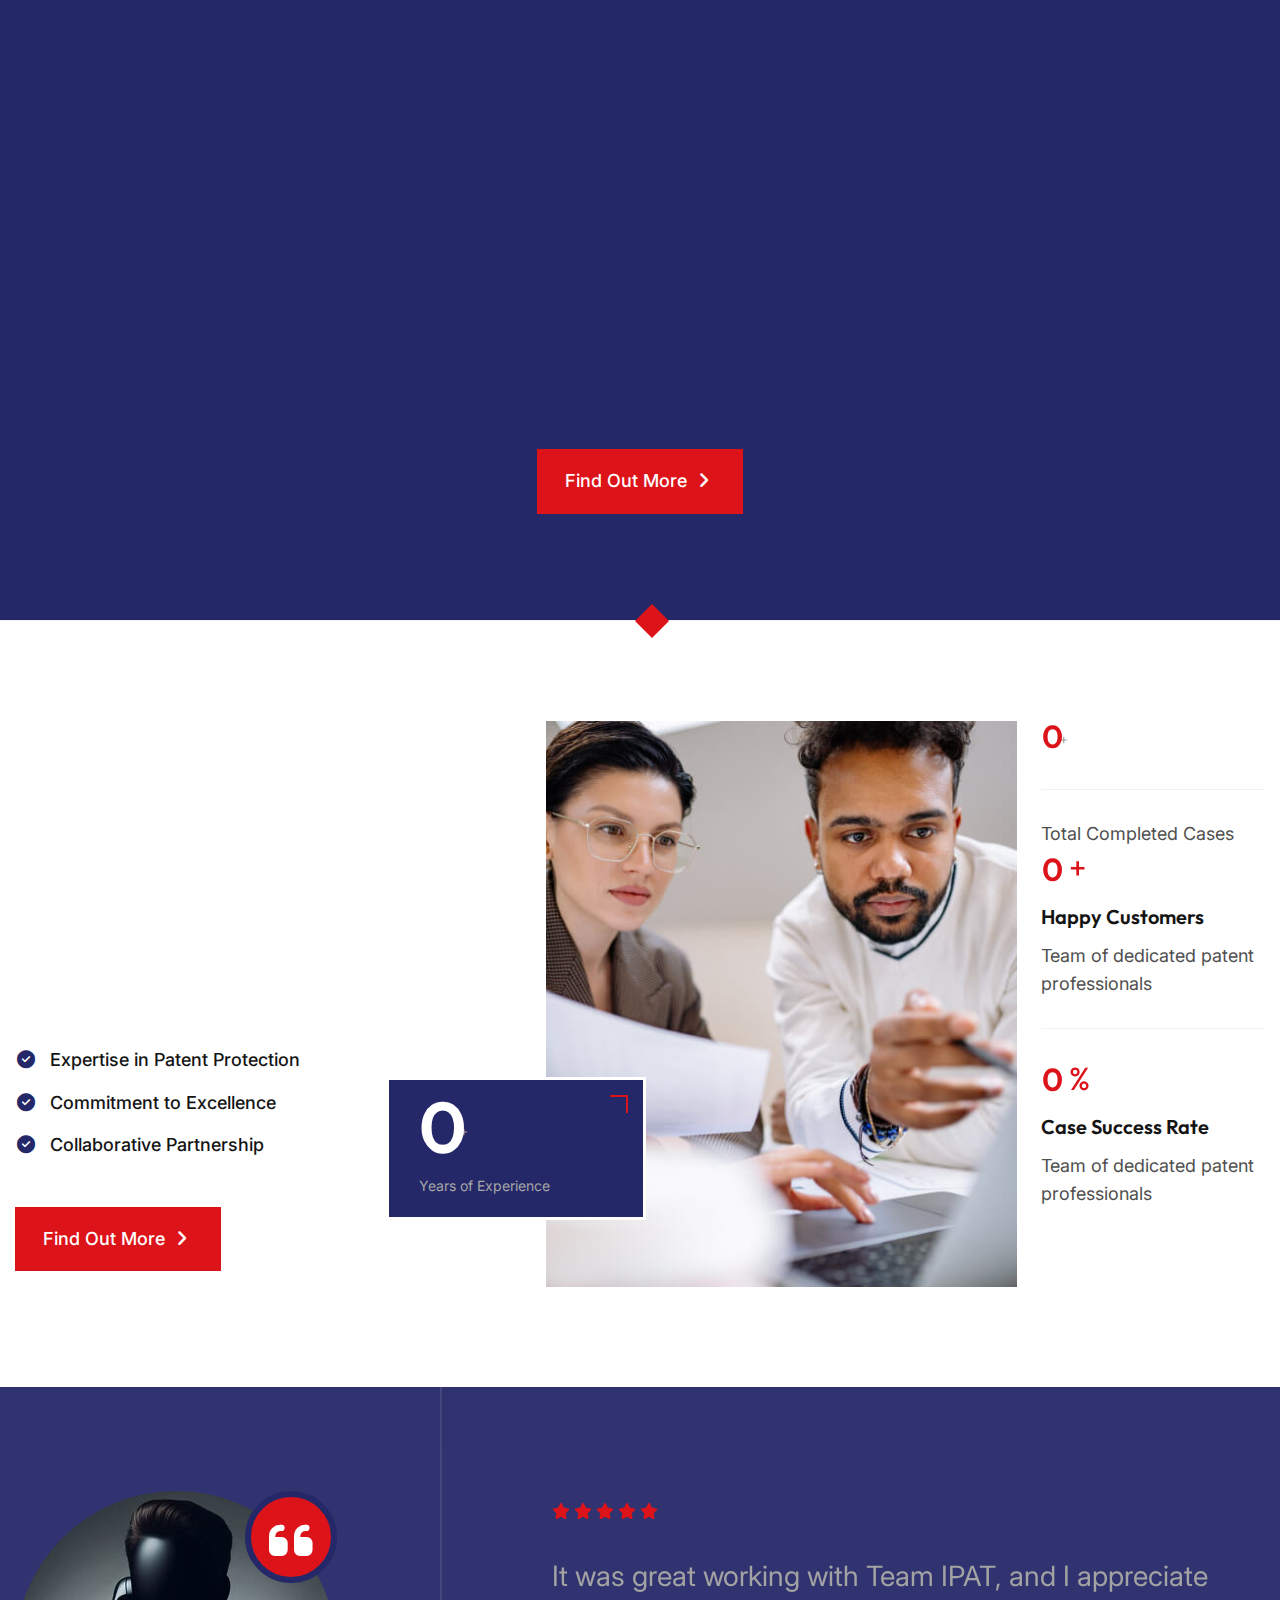
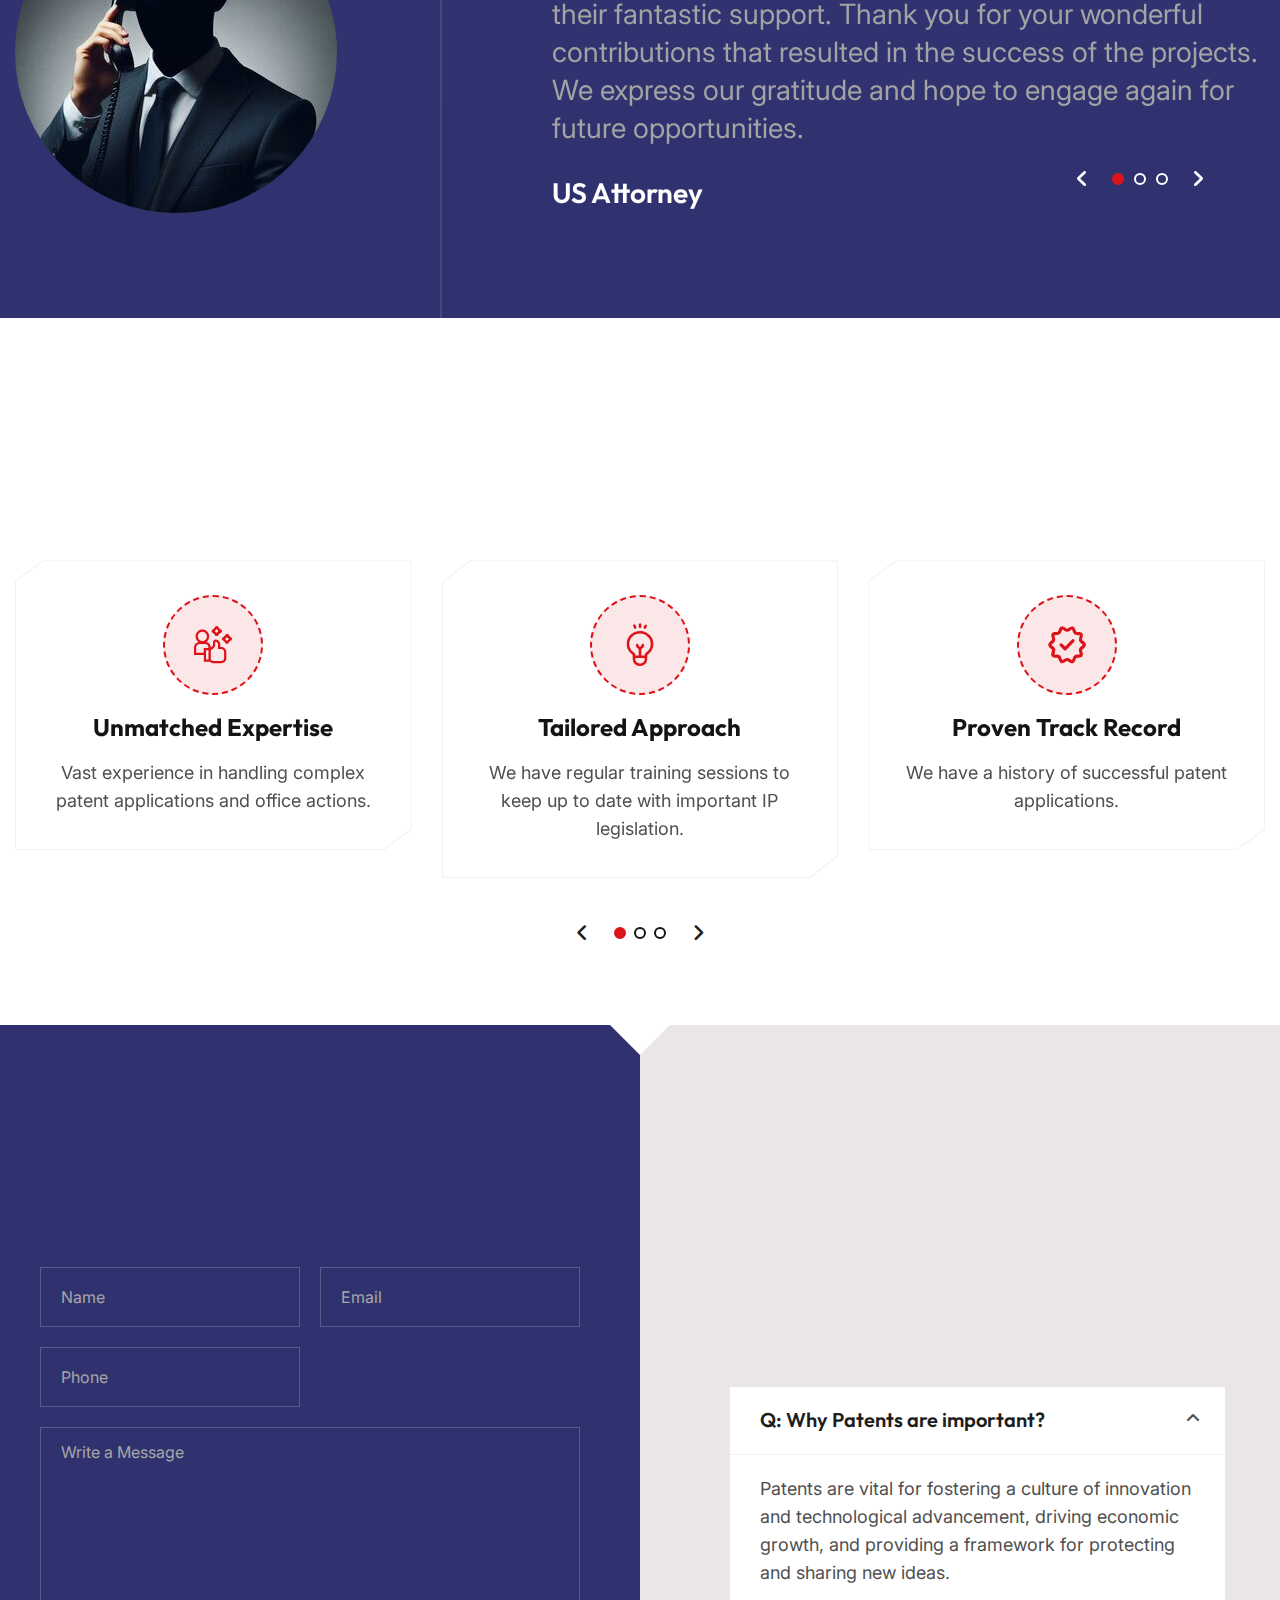
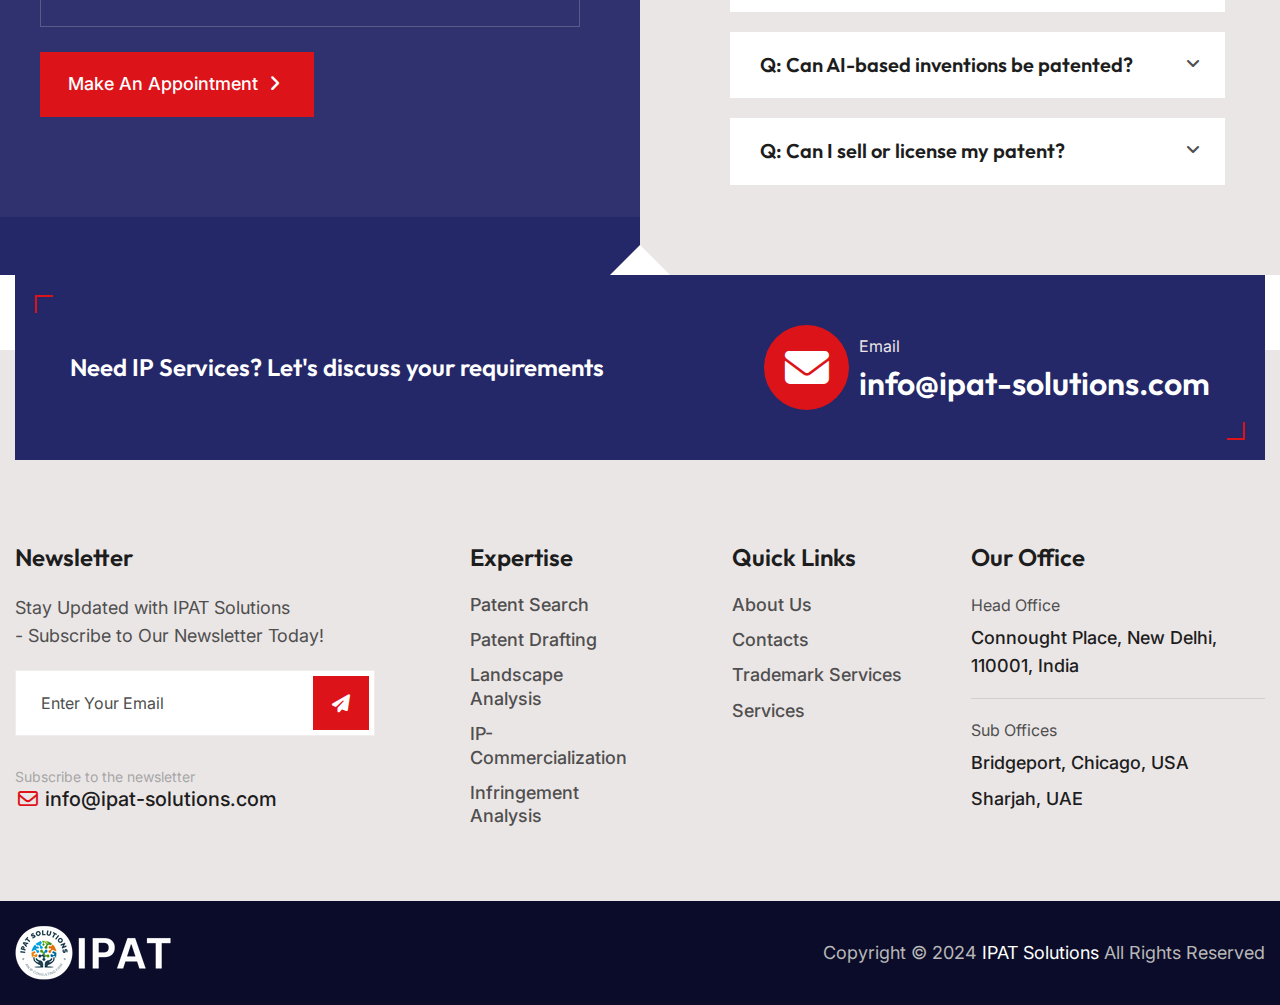
==== commit 4cfa7a42: "commit" ====
--- a/index.html
+++ b/index.html
@@ -938,7 +938,7 @@
                     <div class="cta-one_border-two"></div>
                     <div class="cta-one_image" style="background-image:url(assets/images/resource/cta-1.png)"></div>
                     <div class="d-flex justify-content-between align-items-center flex-wrap">
-                        <h2 class="cta-one_heading">If you need an Intellectual Property service, then consult with us</h2>
+                        <h2 class="cta-one_heading" style="font-size: 24px; max-width: 60%; margin-right: 20px;">Need IP Services? Let's discuss your requirements</h2>
                         <div class="cta-one_phone">
                             <div class="cta-one_phone-icon fa-solid fa-envelope fa-fw"></div>
                             <div>
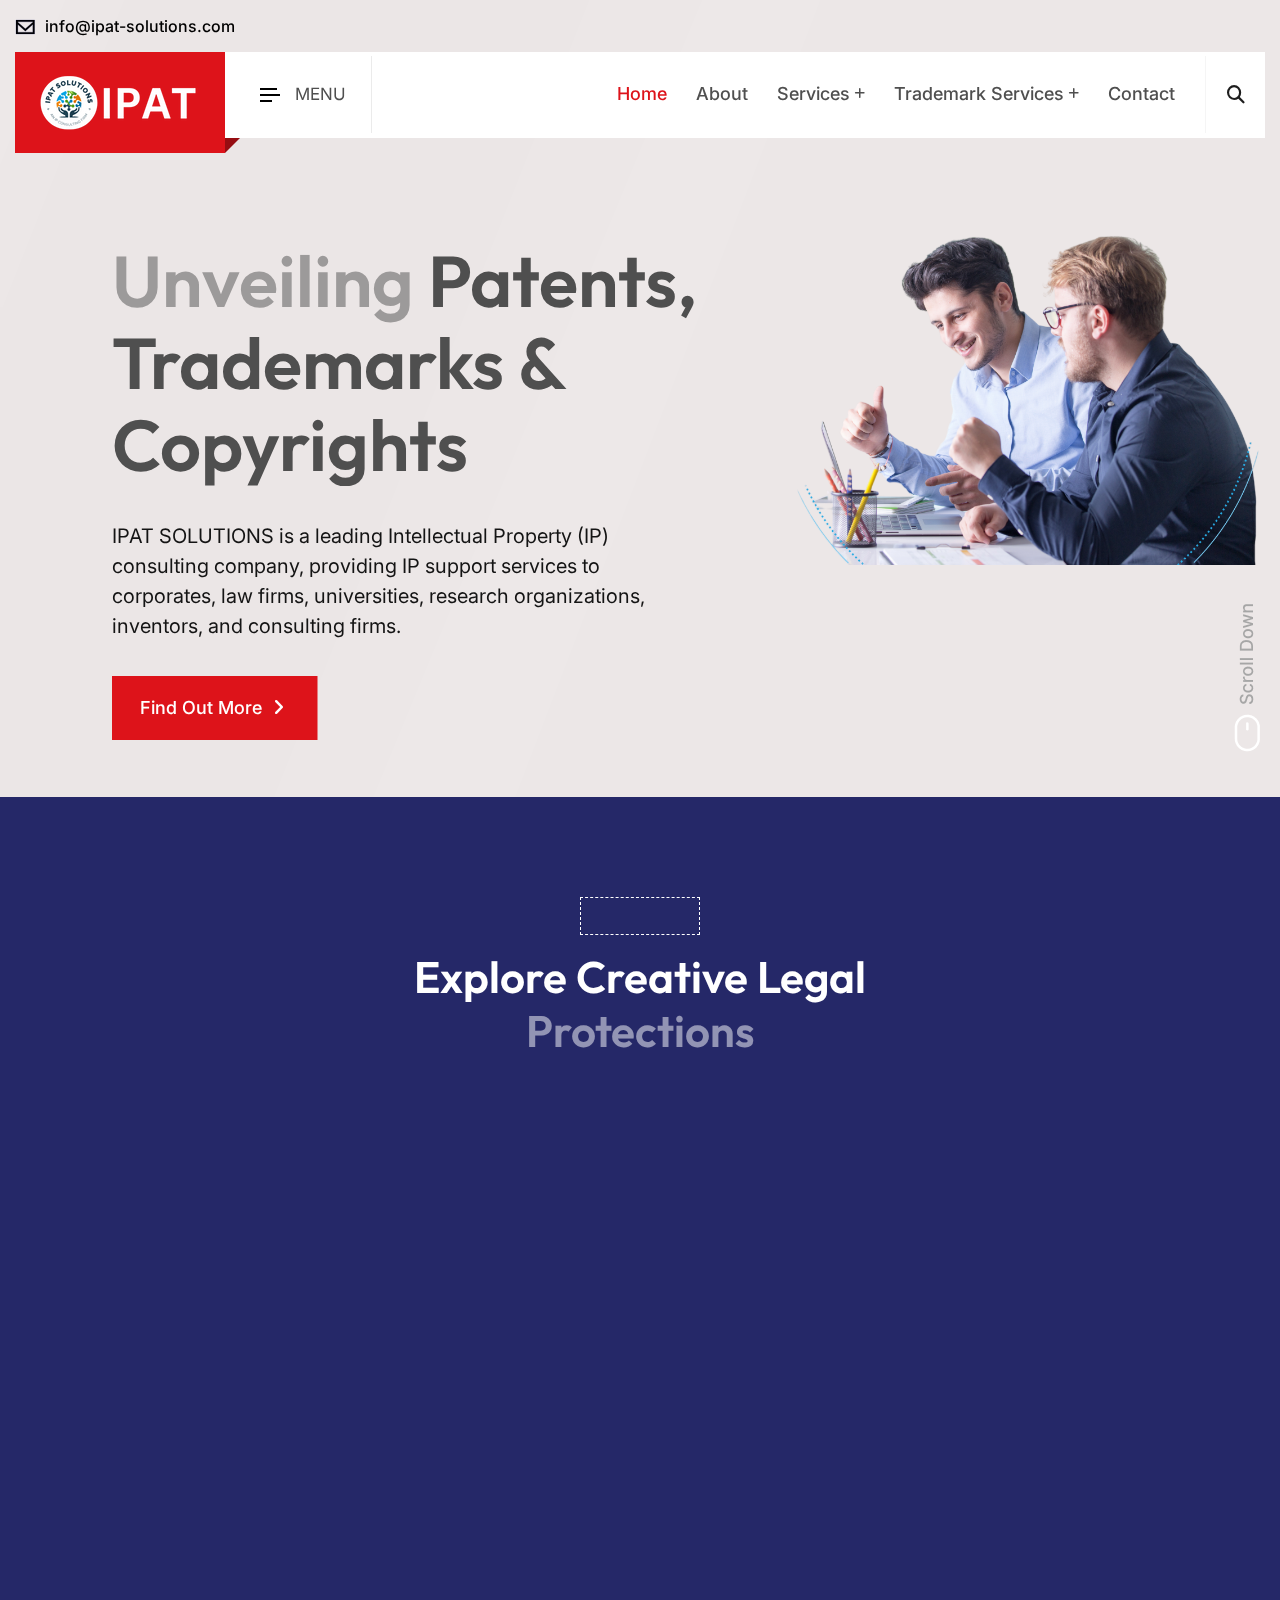
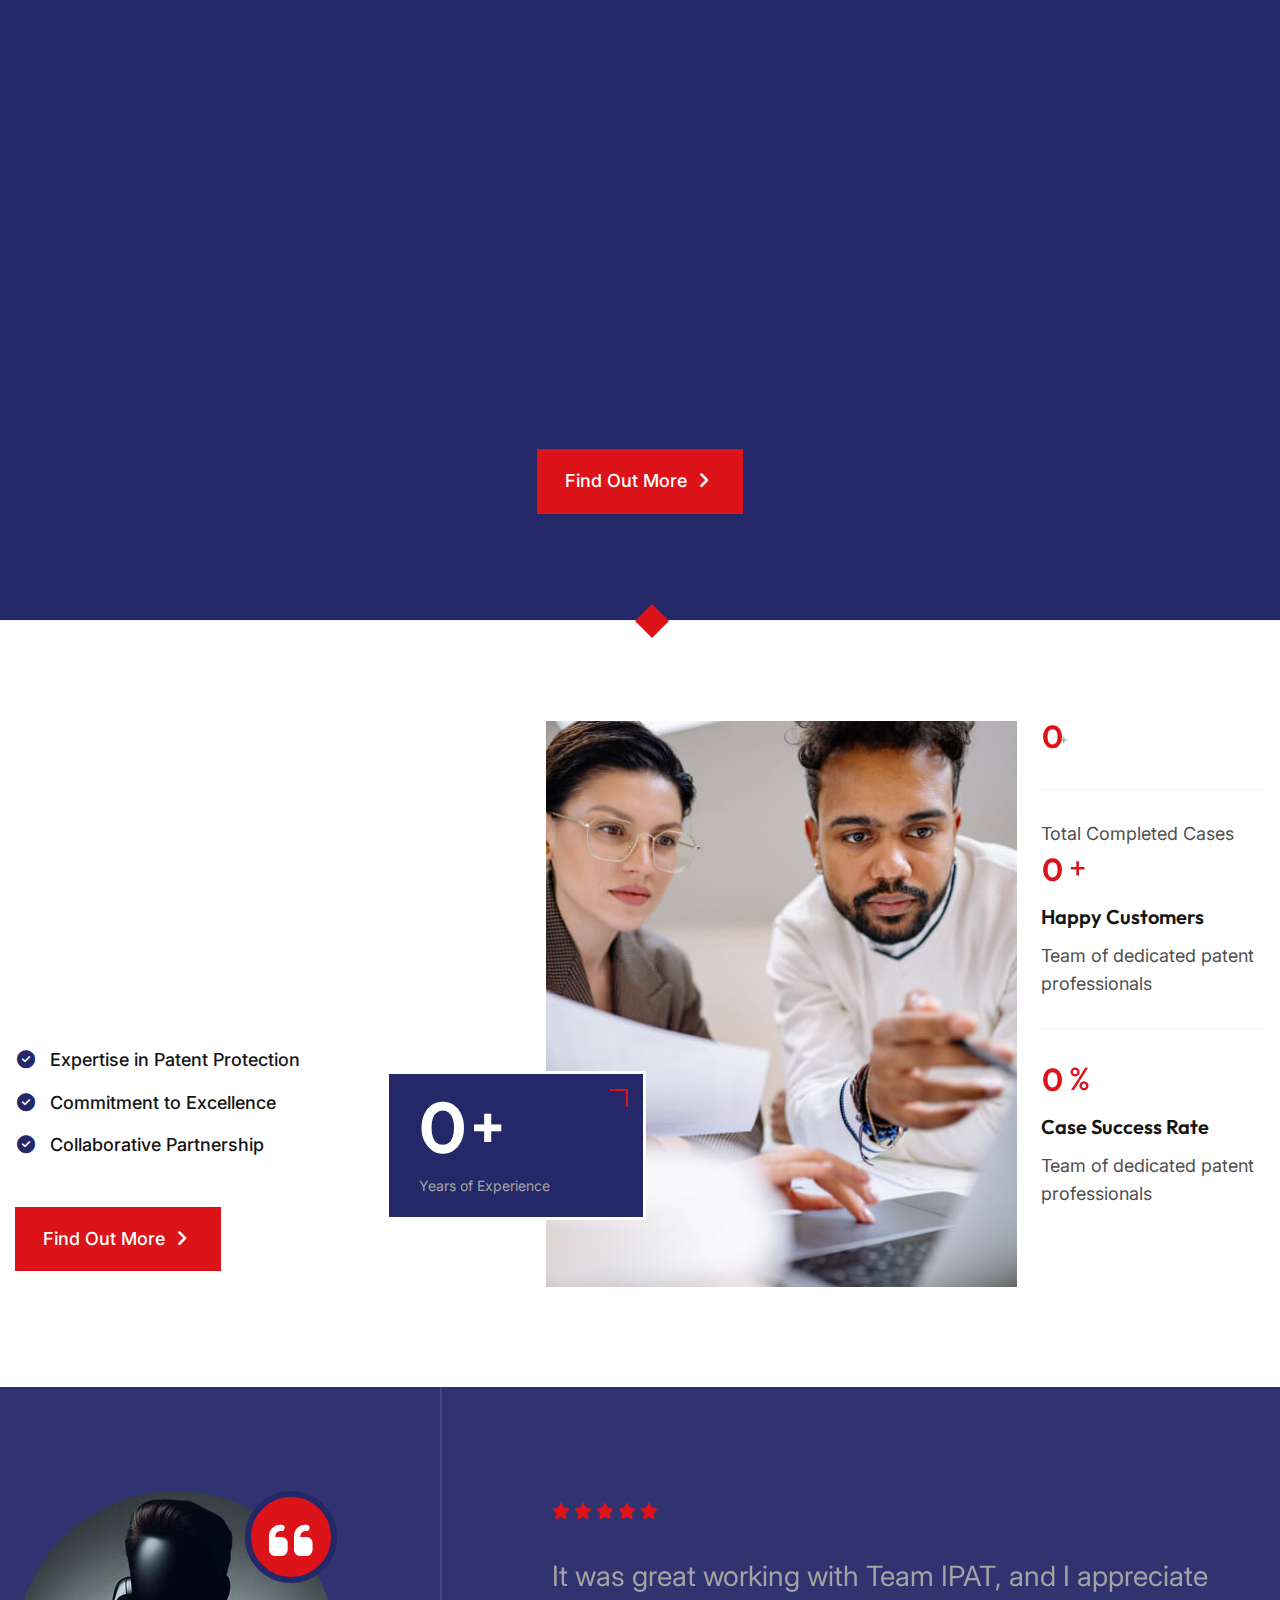
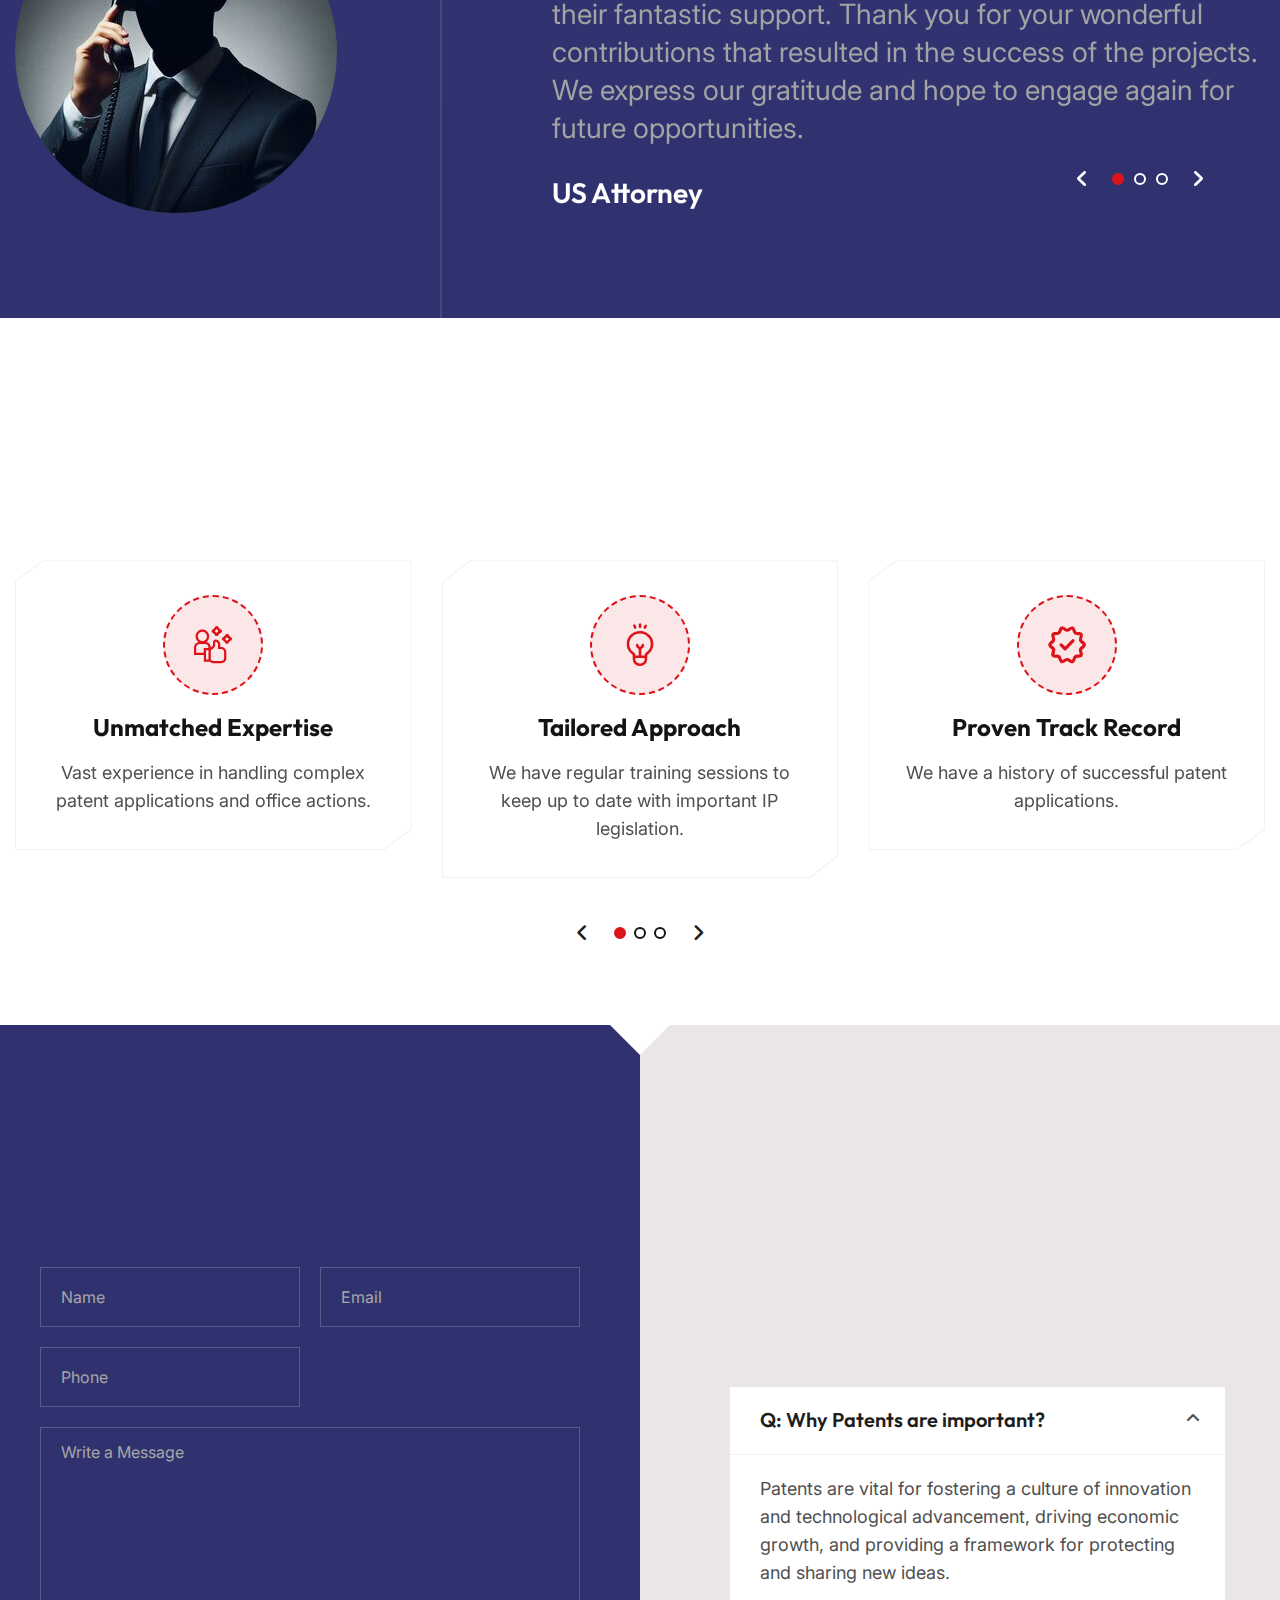
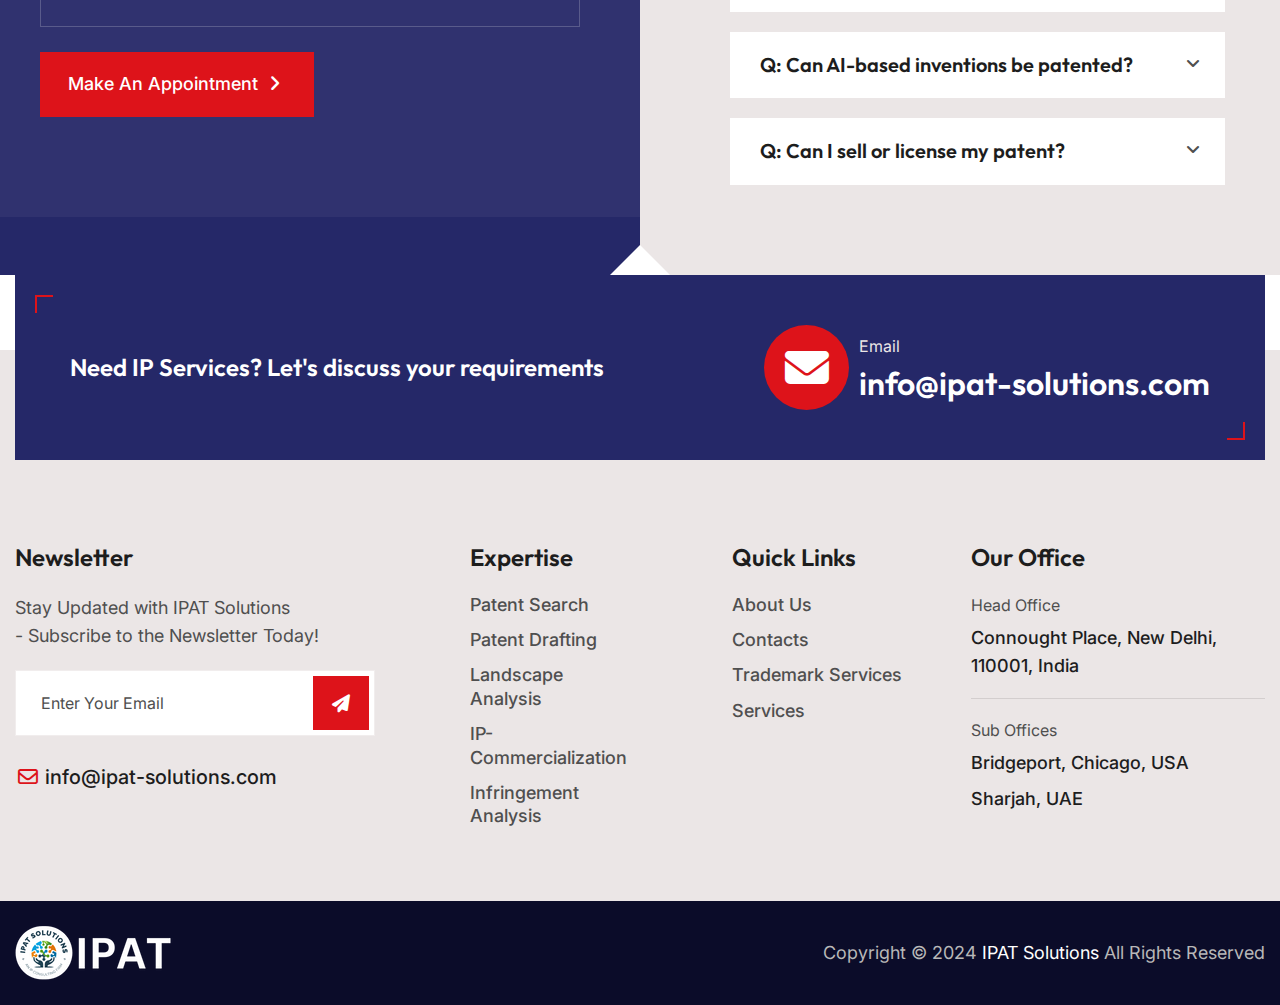
==== commit 16f9e37d: "update index.html" ====
--- a/index.html
+++ b/index.html
@@ -576,7 +576,7 @@
                     <div class="about-one_content-column col-lg-7 col-md-12 col-sm-12">
                         <div class="about-one_content-outer">
                             <div class="about-one_experiance" data-parallax='{"y" : 40}'>
-                                <div class="counter-block_two-number"><span class="odometer" data-count="10">0</span>+</div>
+                                <div class="counter-block_two-number"><span class="odometer" data-count="10"></span><i>+</i></div>
                                 <div class="counter-block_two-text">Years of Experience</div>
                             </div>
                             <div class="row clearfix">
@@ -969,8 +969,7 @@
                                         <div class="footer-widget newsletter-widget">
                                             <h4 class="footer_title">Newsletter</h4>
                                             <div class="footer-text">Stay Updated with IPAT Solutions 
-
-                                                <br> - Subscribe to Our Newsletter Today!</div>
+                                                <br> - Subscribe to the Newsletter Today!</div>
                                             <!-- Newsletter Box -->
                                             <div class="newsletter-box">
                                                 <form method="post" action="contact.html">
@@ -980,7 +979,6 @@
                                                     </div>
                                                 </form>
                                             </div>
-                                            <div class="newsletter-one_text">Subscribe to the newsletter</div>
                                             <div class="main-footer_email"><i class="fa-regular fa-envelope fa-fw"></i> <a href="mailto:info@ipat-solutions.com">info@ipat-solutions.com</a>
                                             </div>
                                         </div>
